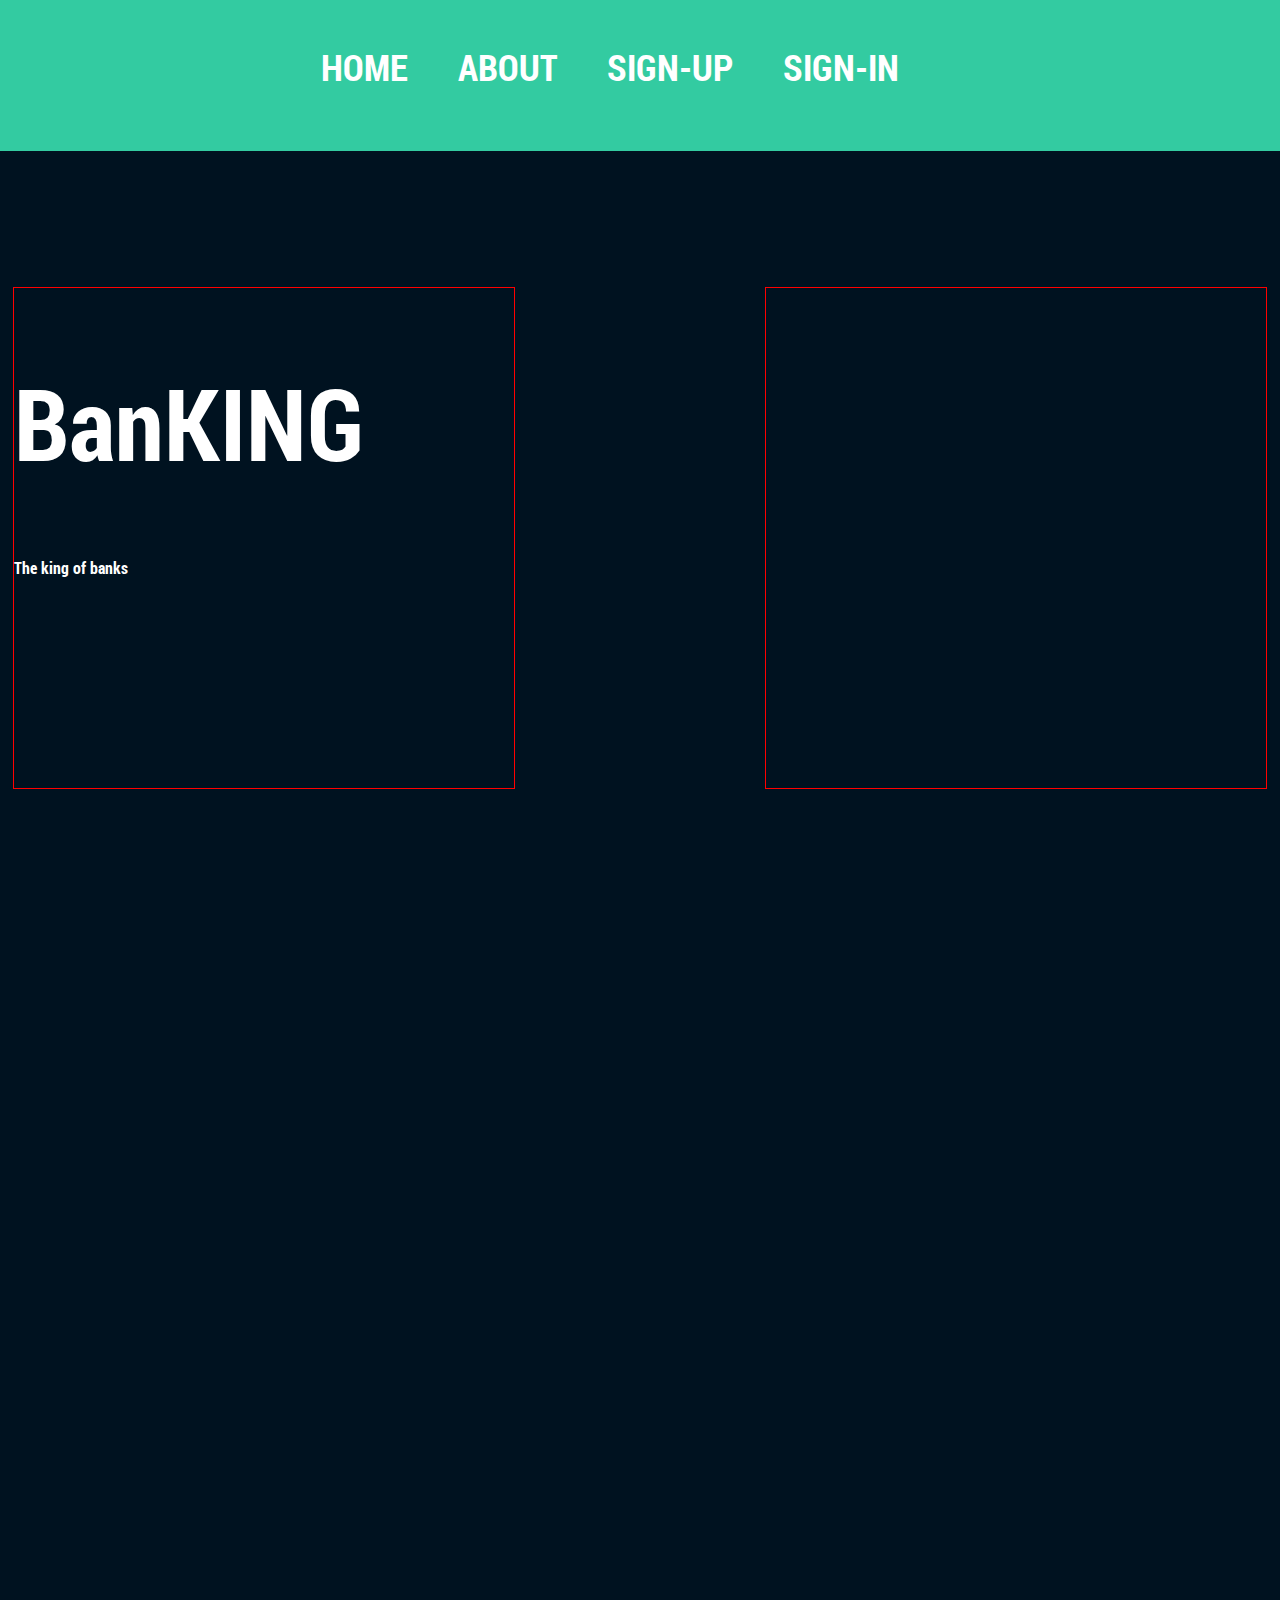
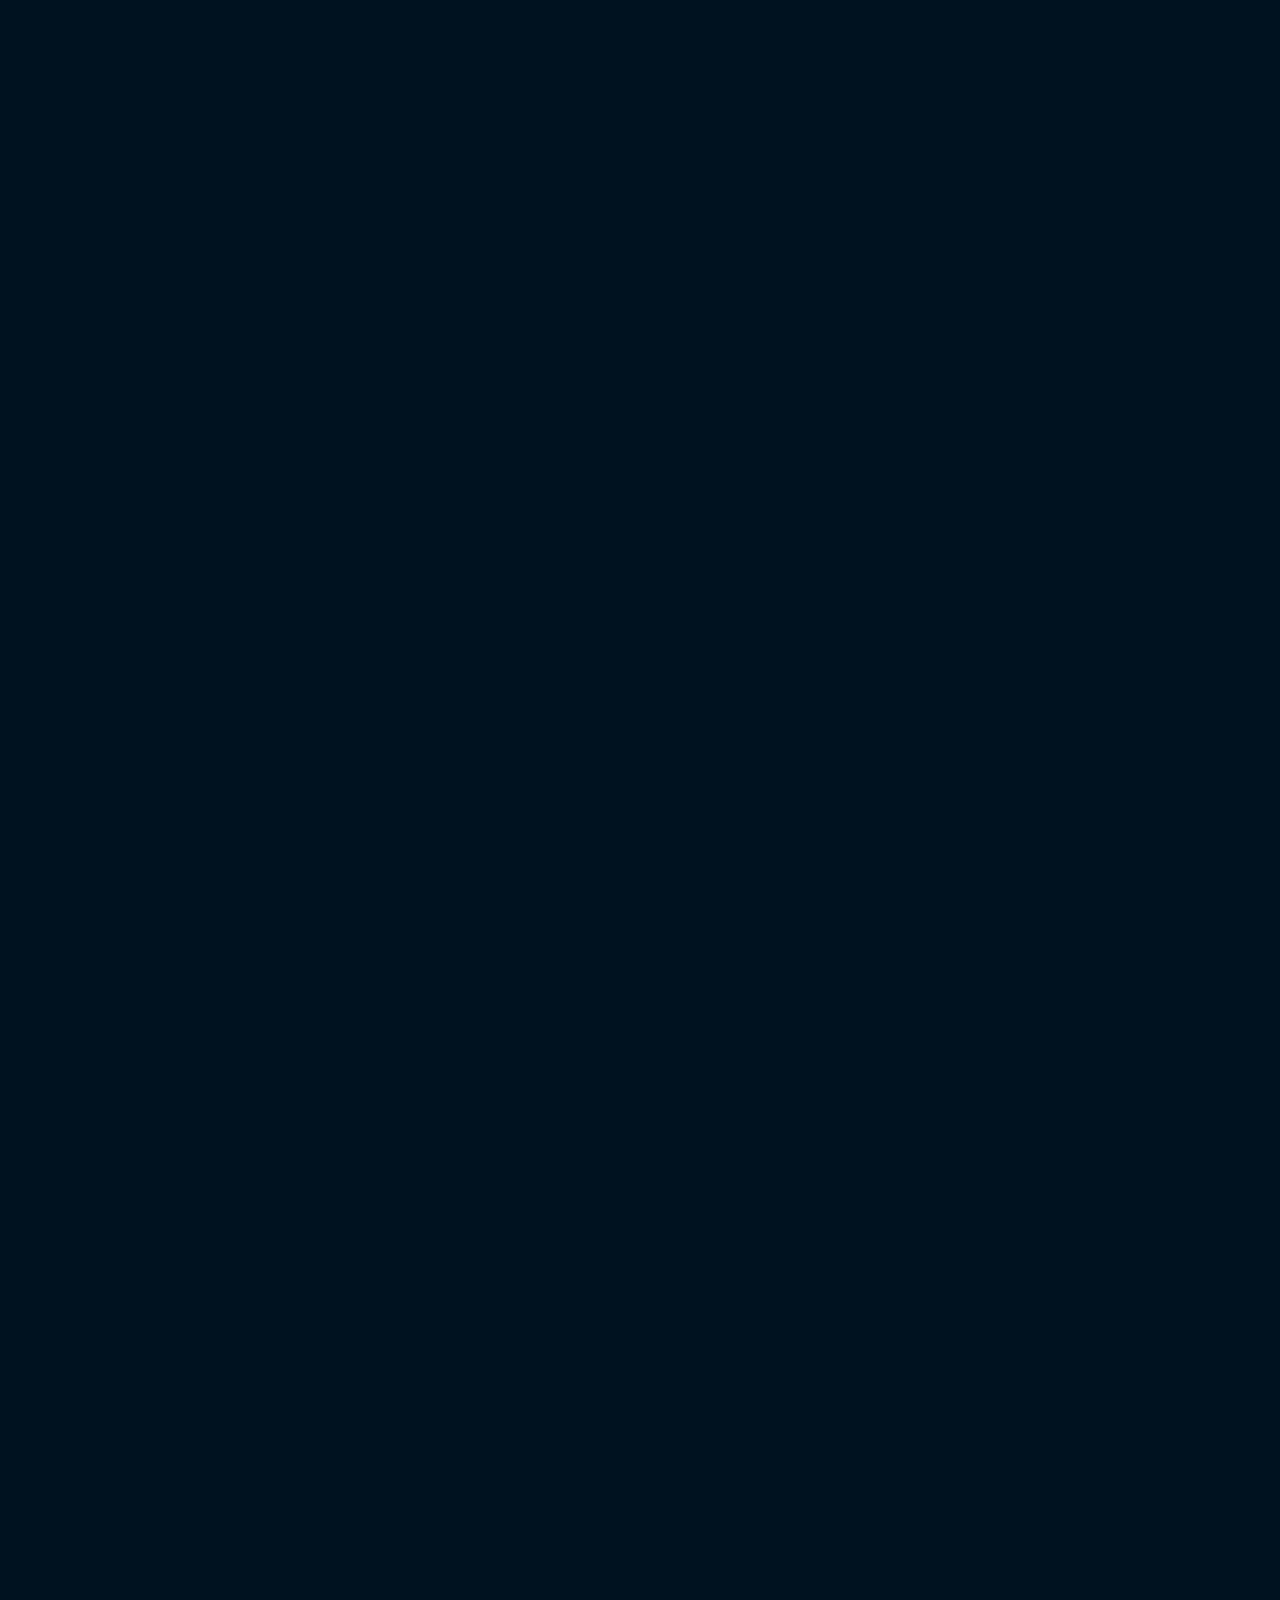
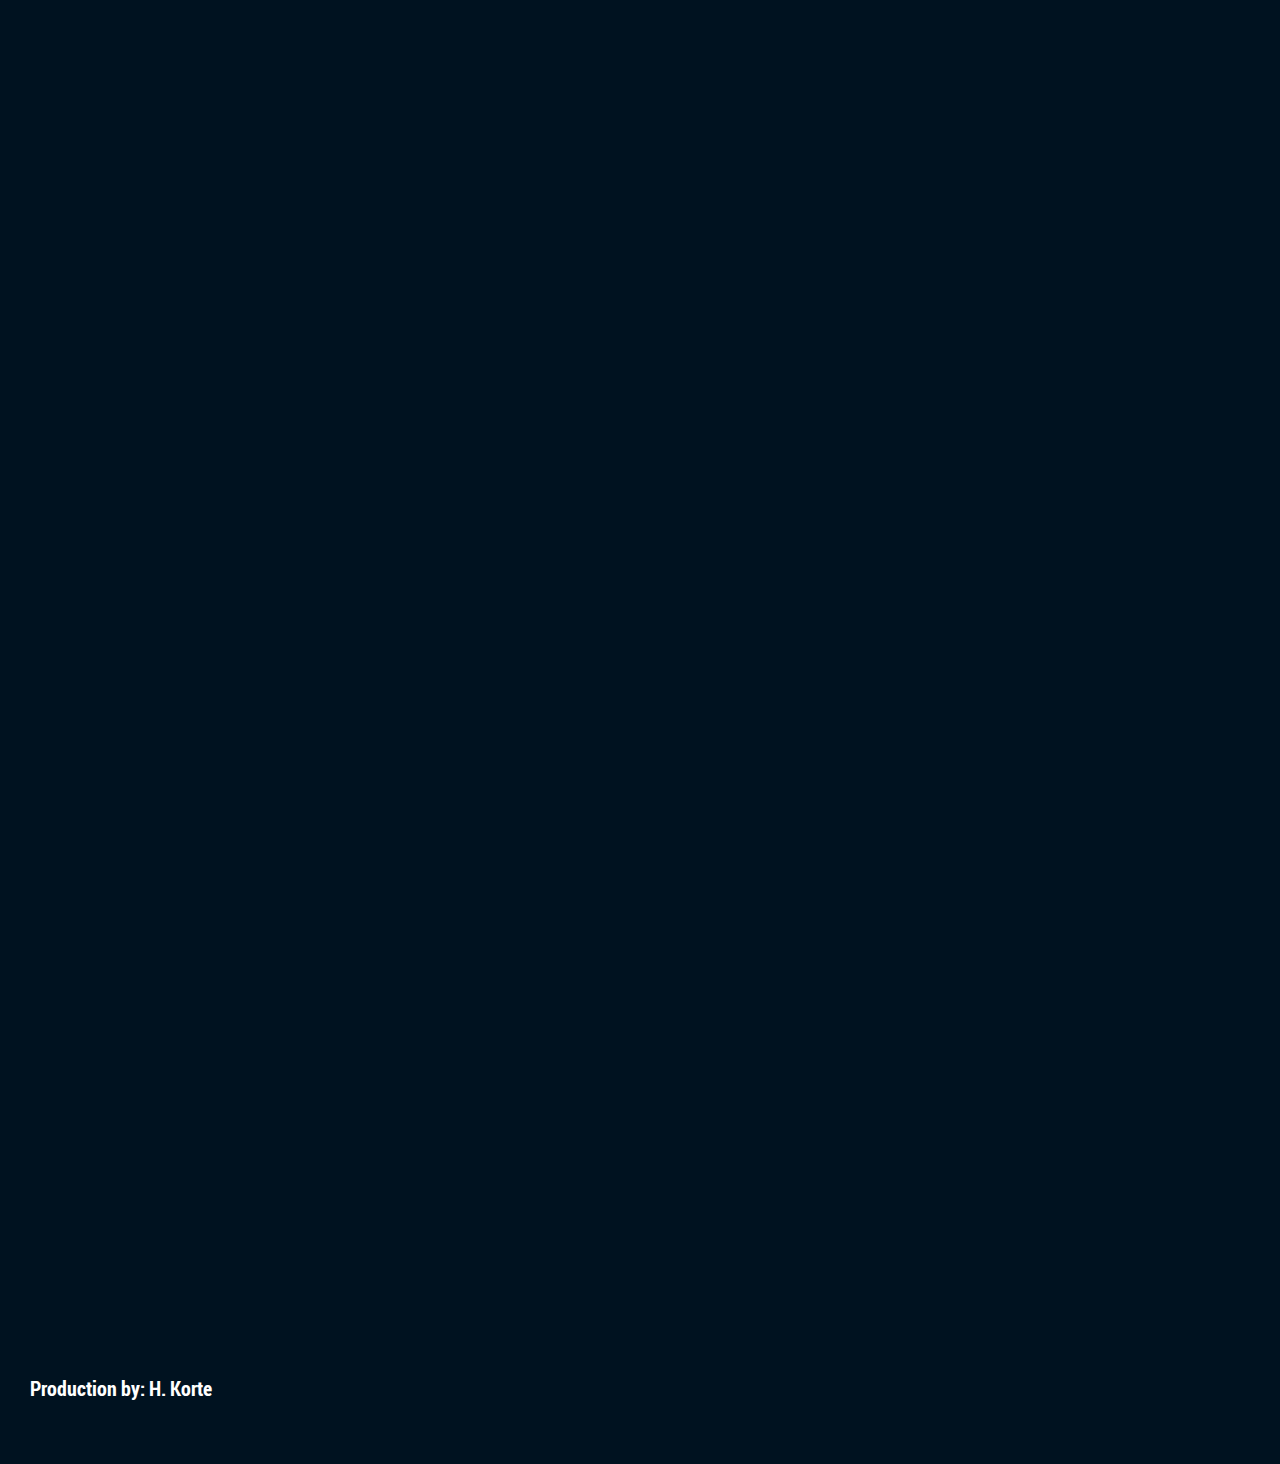
==== src/web/html/index.html @ 16cfe1dd "borders" ====
<!DOCTYPE html>
<html lang="en" xmlns="http://www.w3.org/1999/html">
<head>
    <meta charset="UTF-8">
    <title>BanKING</title>
    <link rel="stylesheet" href="../css/main.css">
    <script defer src="../js/main.js"></script>
</head>
    <body onload="location.href='#home'">
        <div class="page-wrapper">
            <header class="header header-pop-out">
                <nav>
                    <ul class="nav">
                        <li class="nav-item" onclick="document.getElementById('home').scrollIntoView({behavior: 'smooth'})">Home</li>
                        <li class="nav-item" onclick="document.getElementById('about').scrollIntoView({behavior: 'smooth'})">About</li>
                        <li class="nav-item" onclick="document.getElementById('sign-up').scrollIntoView({behavior: 'smooth'})">Sign-up</li>
                        <li class="nav-item" onclick="document.getElementById('sign-in').scrollIntoView({behavior: 'smooth'})">Sign-in</li>
                    </ul>
                </nav>

            </header>
            <section class="home" id="home">
                <div class="arrive-message">
                    <h1>BanKING</h1>
                    <p>The king of banks</p>
                </div>
                <div class="arrive-img">
                    <im src=""></im>
                </div>
            </section>
            <section class="about" id="about">

            </section>
            <section class="sign-up" id="sign-up" >

            </section>
            <section class="sign-in" id="sign-in">

            </section>
            <footer class="footer">
                Production by: H. Korte
            </footer>
        </div>
    </body>
</html>
---- src/web/css/main.css ----
@font-face {
    font-family: 'roboto_condensedbold';
    src: url('../resources/RobotoCondensed-Bold-webfont.woff') format('woff');
    font-weight: normal;
    font-style: normal;
}

@font-face {
    font-family: 'robotoregular';
    src: url('../resources/Roboto-Regular-webfont.woff') format('woff');
    font-weight: normal;
    font-style: normal;
}

body {
    background-color: #001220;
    margin: 0;
    overflow-x: hidden;
    scroll-behavior: smooth;
    animation: scroll-up 2s alternate;
    color: white;
    font-family: roboto_condensedbold, serif;
}

.page-wrapper {
    margin-top: -50px;
    height: 4664px;
    background-image:url("../resources/background.png");
}

.header {
    margin-top: -150px;
    display: flex;
    justify-content: center;
    align-items: end;
    background-color: #33cba1;
    position: fixed;
    width: 100vw;
    height: 260px;
    transition: transform 0.25s ease-in-out;
}

.header:hover {
    transform: translateY(35%);
}

.header-pop-out {
    transform: translateY(35%);
}

.nav {
    margin-bottom: 60px;
    margin-right: 100px;
    cursor: none;
    list-style-type: none;
    display: flex;
    font-size: 36px;
}

.nav-item {
    text-transform: uppercase;
    cursor: pointer;
    padding-inline: 25px;
}

.nav-item:hover {
    color: lightgrey;
}


.home {
    width: 100vw;
    height: 1175px;
    display: flex;
    flex-direction: row;
    justify-content: center;
    align-items: center;
    gap: 250px;
}

.arrive-message {
    width: 500px;
    height: 500px;
    border: solid red 1px;
}

.arrive-img {
    width: 500px;
    height: 500px;
    border: solid red 1px;
}

h1 {
    font-size: 100px;
}

.about {
    width: 100vw;
    height: 1175px;
}


.sign-up {
    width: 100vw;
    height: 1175px;
}


.sign-in {
    width: 100vw;
    height: 1100px;
}

.footer {
    font-size: 20px;
    padding-left: 30px;
}

@keyframes scroll-up {
    from {
        transform: translateY(-75%);
        overflow: hidden;
    }

    to {
        transform: translateY(0%);
        overflow: hidden;
    }
}
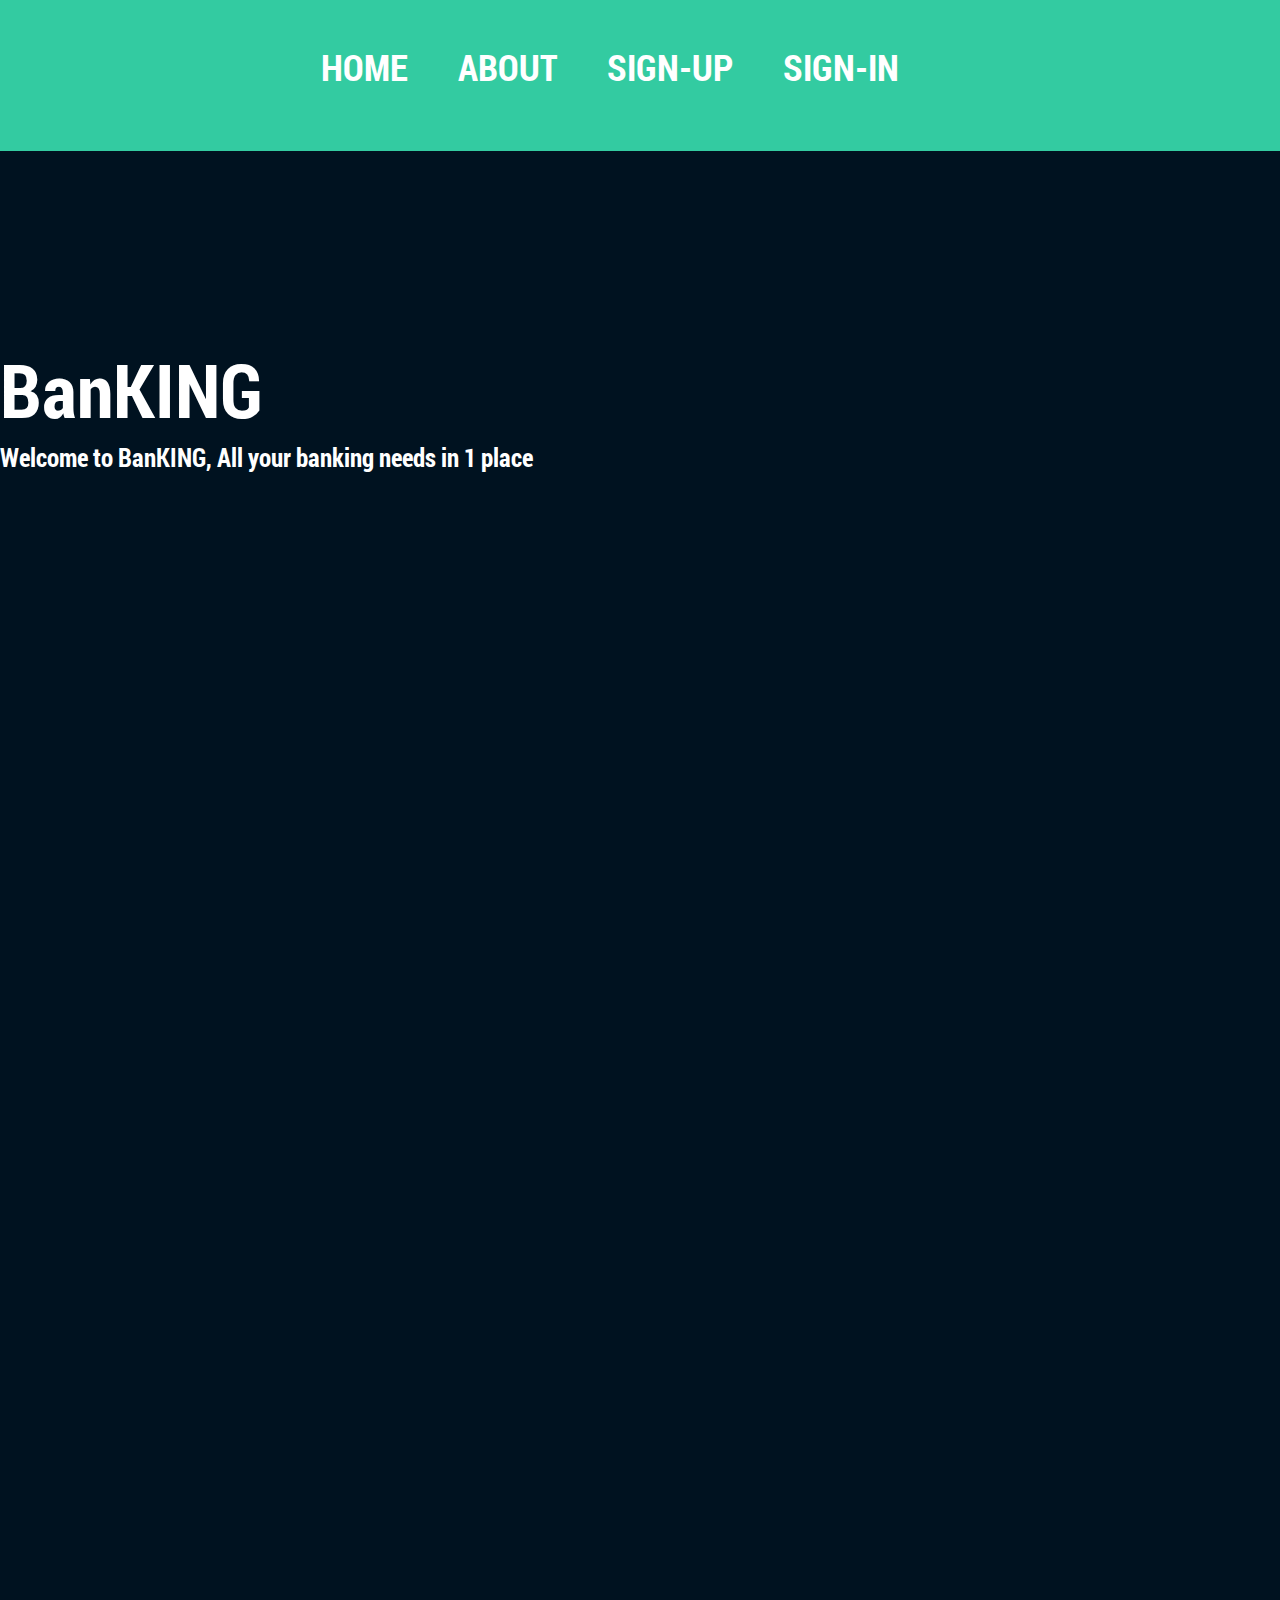
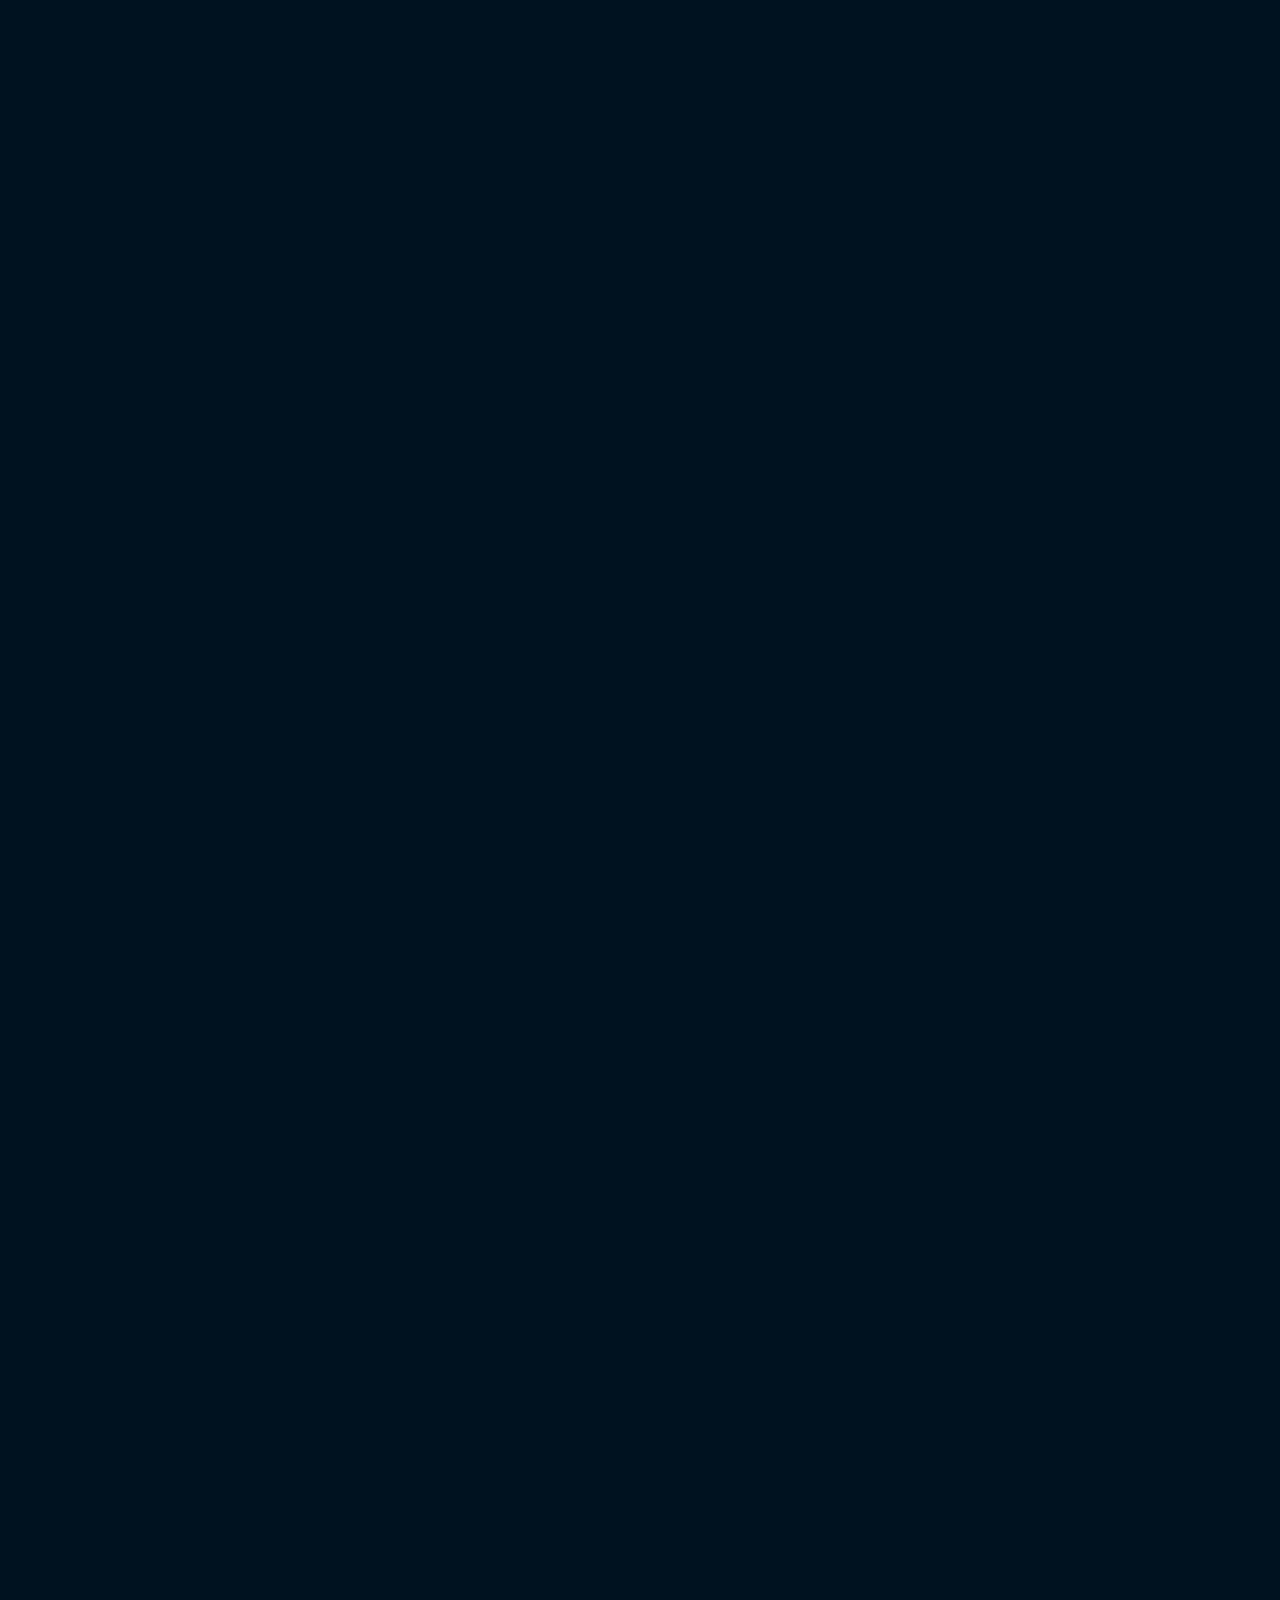
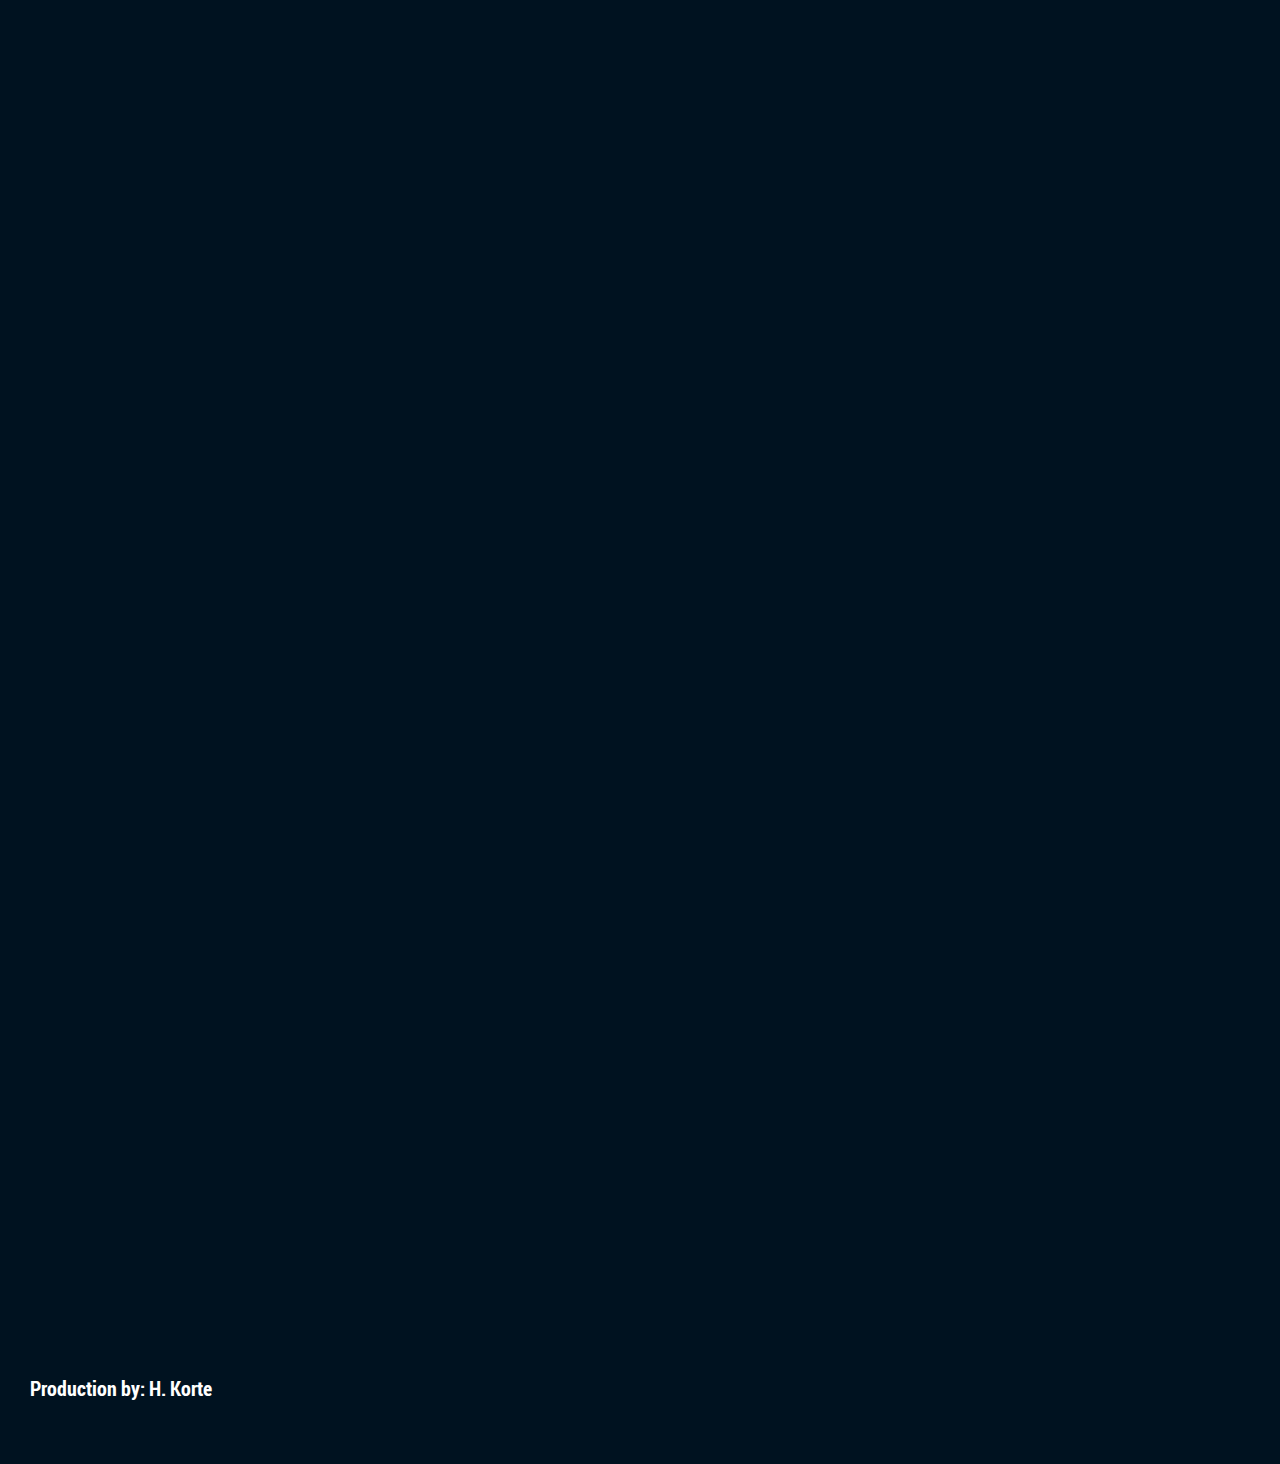
==== commit a80eab3f: "clean home page" ====
--- a/src/web/html/index.html
+++ b/src/web/html/index.html
@@ -22,7 +22,7 @@
             <section class="home" id="home">
                 <div class="arrive-message">
                     <h1>BanKING</h1>
-                    <p>The king of banks</p>
+                    <p class="home-paragraph">Welcome to BanKING, All your banking needs in 1 place</p>
                 </div>
                 <div class="arrive-img">
                     <im src=""></im>
--- a/src/web/css/main.css
+++ b/src/web/css/main.css
@@ -67,7 +67,6 @@
     color: lightgrey;
 }
 
-
 .home {
     width: 100vw;
     height: 1175px;
@@ -79,20 +78,24 @@
 }
 
 .arrive-message {
-    width: 500px;
+    width: 600px;
     height: 500px;
-    border: solid red 1px;
+}
+
+h1 {
+    font-size: 75px;
+}
+
+.home-paragraph {
+    margin-top: -50px;
+    font-size: 25px;
 }
 
 .arrive-img {
     width: 500px;
     height: 500px;
-    border: solid red 1px;
 }
 
-h1 {
-    font-size: 100px;
-}
 
 .about {
     width: 100vw;
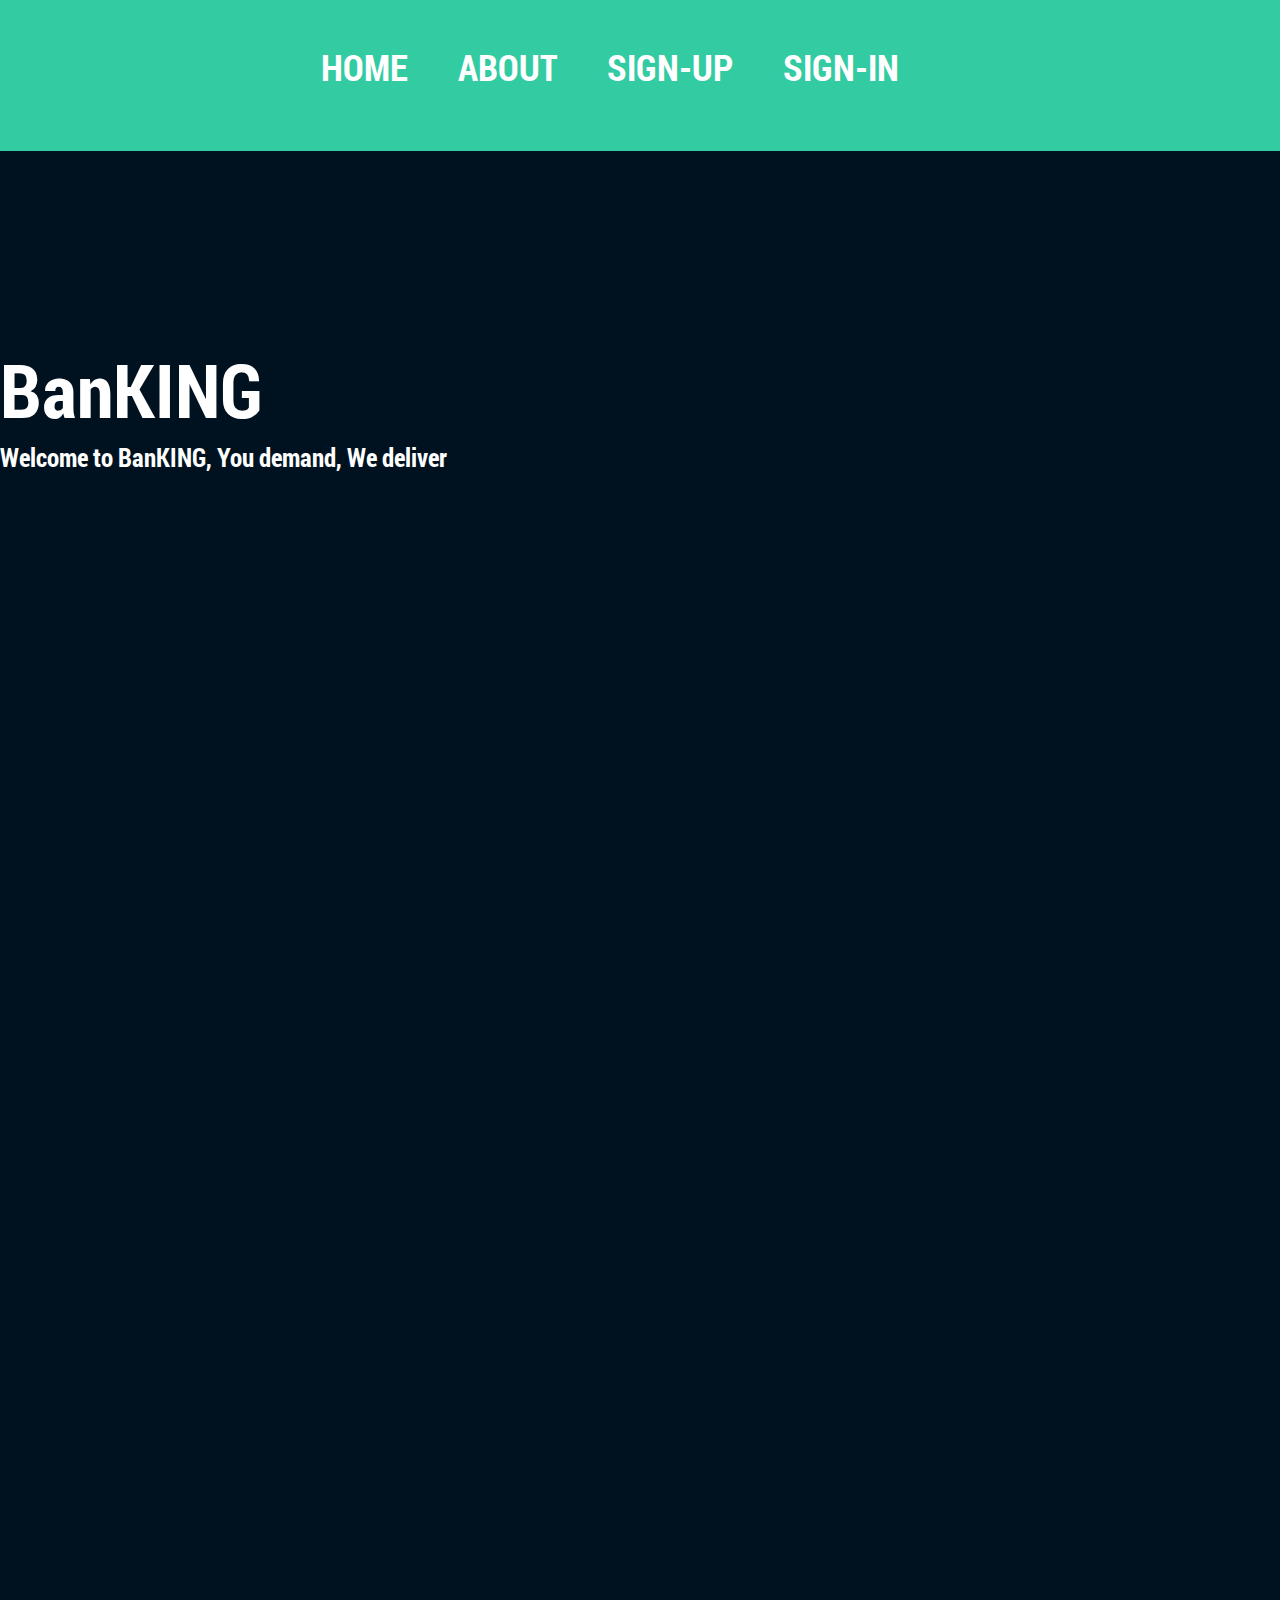
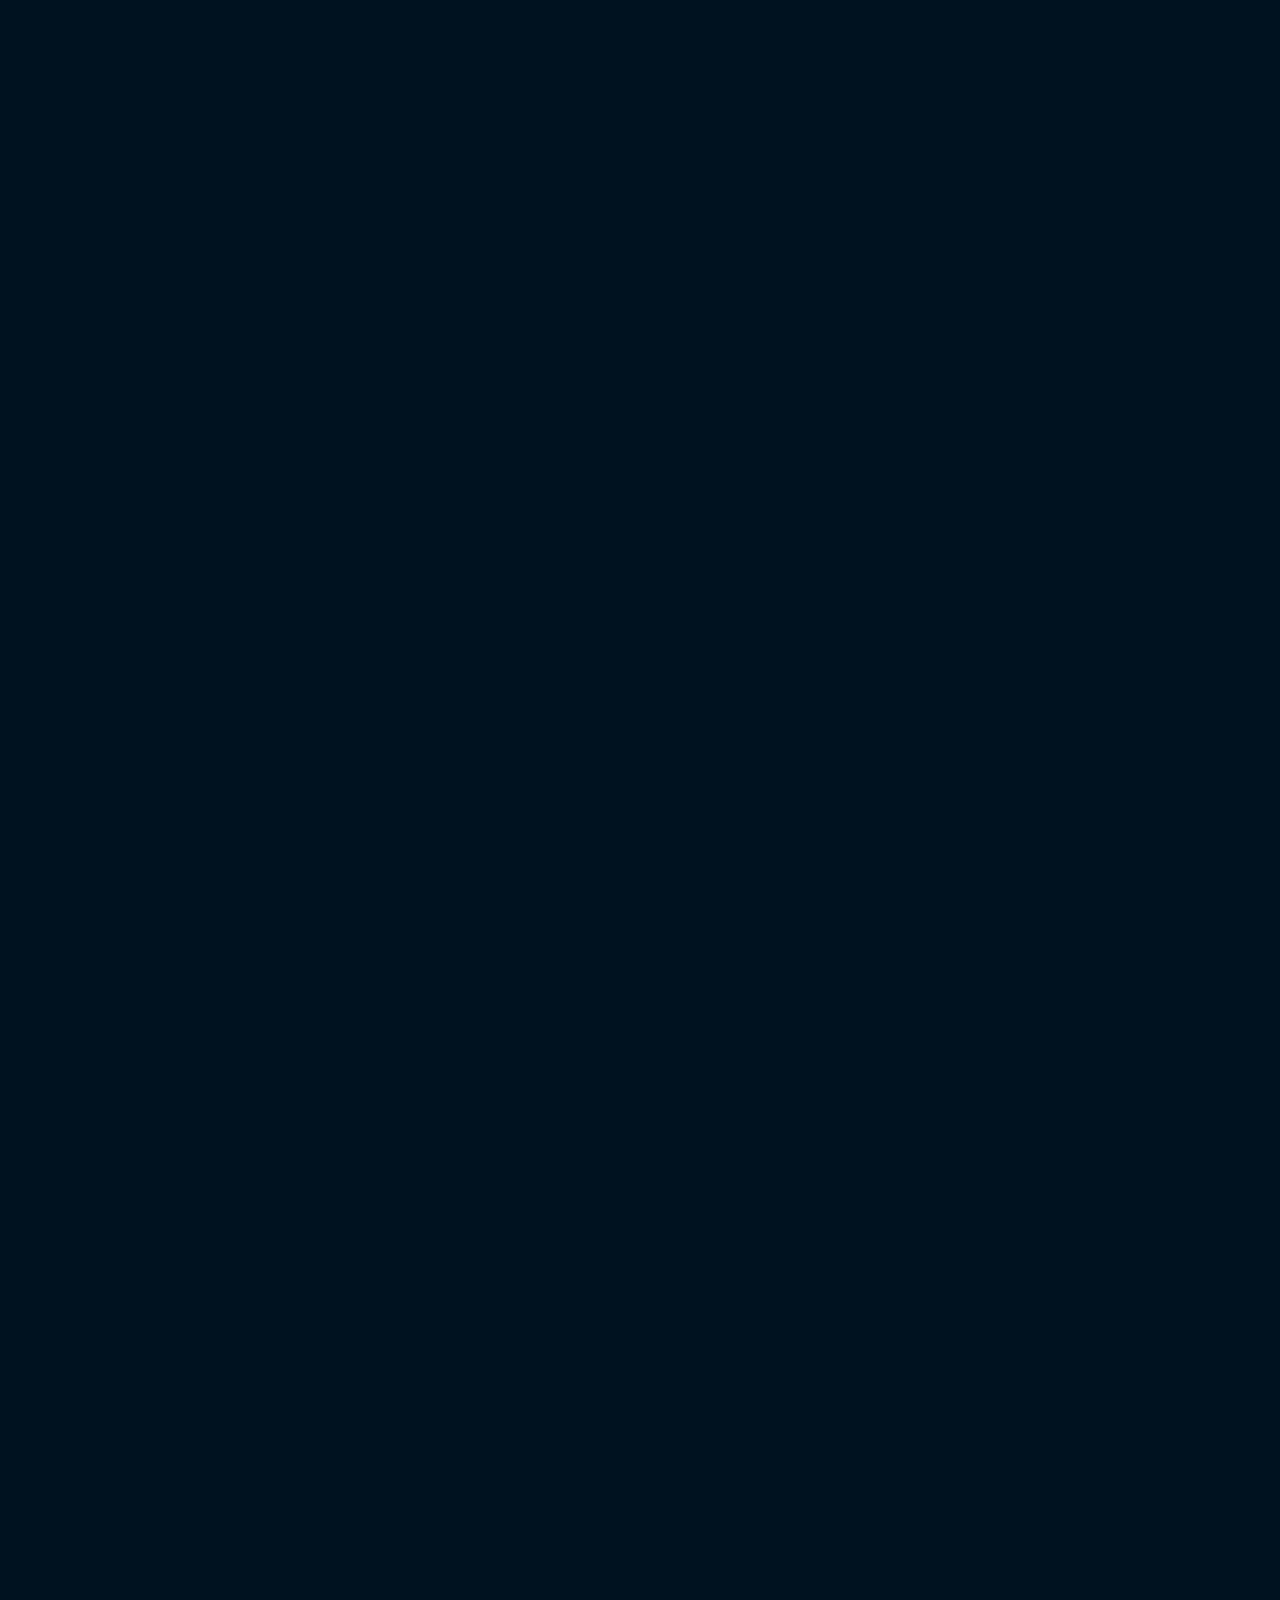
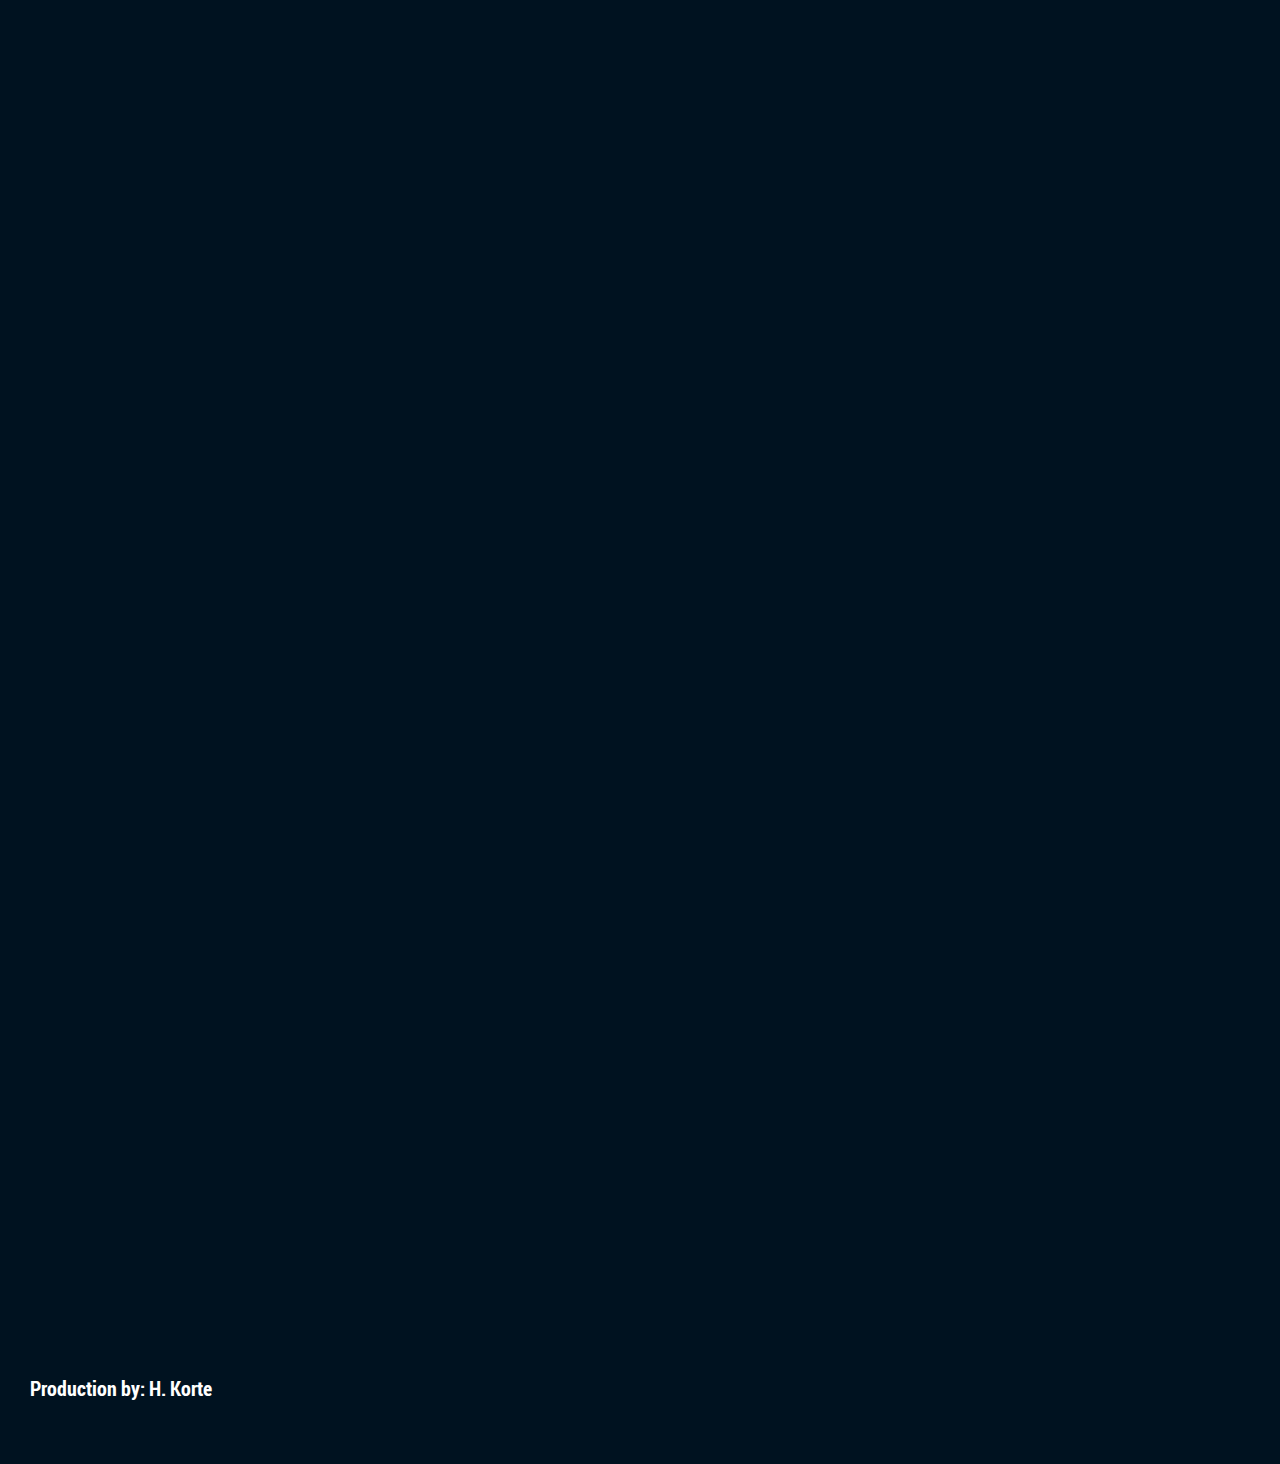
==== commit 659b4724: "Changed slogan to: You demand, We deliver" ====
--- a/src/web/html/index.html
+++ b/src/web/html/index.html
@@ -3,8 +3,8 @@
 <head>
     <meta charset="UTF-8">
     <title>BanKING</title>
-    <link rel="stylesheet" href="../css/main.css">
-    <script defer src="../js/main.js"></script>
+    <link rel="stylesheet" href="../css/home.css">
+    <script defer src="../js/home.js"></script>
 </head>
     <body onload="location.href='#home'">
         <div class="page-wrapper">
@@ -22,7 +22,7 @@
             <section class="home" id="home">
                 <div class="arrive-message">
                     <h1>BanKING</h1>
-                    <p class="home-paragraph">Welcome to BanKING, All your banking needs in 1 place</p>
+                    <p class="home-paragraph">Welcome to BanKING, You demand, We deliver</p>
                 </div>
                 <div class="arrive-img">
                     <im src=""></im>
--- a/src/web/css/home.css
+++ b/src/web/css/home.css
@@ -0,0 +1,144 @@
+@font-face {
+    font-family: 'roboto_condensedbold';
+    src: url('../resources/RobotoCondensed-Bold-webfont.woff') format('woff');
+    font-weight: normal;
+    font-style: normal;
+}
+
+@font-face {
+    font-family: 'robotoregular';
+    src: url('../resources/Roboto-Regular-webfont.woff') format('woff');
+    font-weight: normal;
+    font-style: normal;
+}
+
+body {
+    background-color: #001220;
+    margin: 0;
+    overflow-x: hidden;
+    scroll-behavior: smooth;
+    animation: scroll-up 2s alternate;
+    color: white;
+    font-family: roboto_condensedbold, serif;
+}
+
+.page-wrapper {
+    margin-top: -50px;
+    height: 4664px;
+    background-image:url("../resources/background.png");
+}
+
+.header {
+    margin-top: -150px;
+    display: flex;
+    justify-content: center;
+    align-items: end;
+    background-color: #33cba1;
+    position: fixed;
+    width: 100vw;
+    height: 260px;
+    transition: transform 0.25s ease-in-out;
+}
+
+.header:hover {
+    transform: translateY(35%);
+}
+
+.header-pop-out {
+    transform: translateY(35%);
+}
+
+.nav {
+    margin-bottom: 60px;
+    margin-right: 100px;
+    cursor: none;
+    list-style-type: none;
+    display: flex;
+    font-size: 36px;
+}
+
+.nav-item {
+    text-transform: uppercase;
+    cursor: pointer;
+    padding-inline: 25px;
+}
+
+.nav-item:hover {
+    color: lightgrey;
+}
+
+.home {
+    width: 100vw;
+    height: 1175px;
+    display: flex;
+    flex-direction: row;
+    justify-content: center;
+    align-items: center;
+    gap: 250px;
+}
+
+.arrive-message {
+    width: 600px;
+    height: 500px;
+    animation: slide-right 2.5s alternate;
+}
+
+h1 {
+    font-size: 75px;
+}
+
+.home-paragraph {
+    margin-top: -50px;
+    font-size: 25px;
+}
+
+.arrive-img {
+    width: 500px;
+    height: 500px;
+}
+
+
+.about {
+    width: 100vw;
+    height: 1175px;
+}
+
+
+.sign-up {
+    width: 100vw;
+    height: 1175px;
+}
+
+
+.sign-in {
+    width: 100vw;
+    height: 1100px;
+}
+
+.footer {
+    font-size: 20px;
+    padding-left: 30px;
+}
+
+@keyframes scroll-up {
+    from {
+        transform: translateY(-75%);
+        overflow: hidden;
+    }
+
+    to {
+        transform: translateY(0%);
+        overflow: hidden;
+    }
+}
+
+@keyframes slide-right {
+    from {
+        transform: translateX(-100%);
+    }
+    to {
+        transform: translateX(0);
+    }
+}
+
+
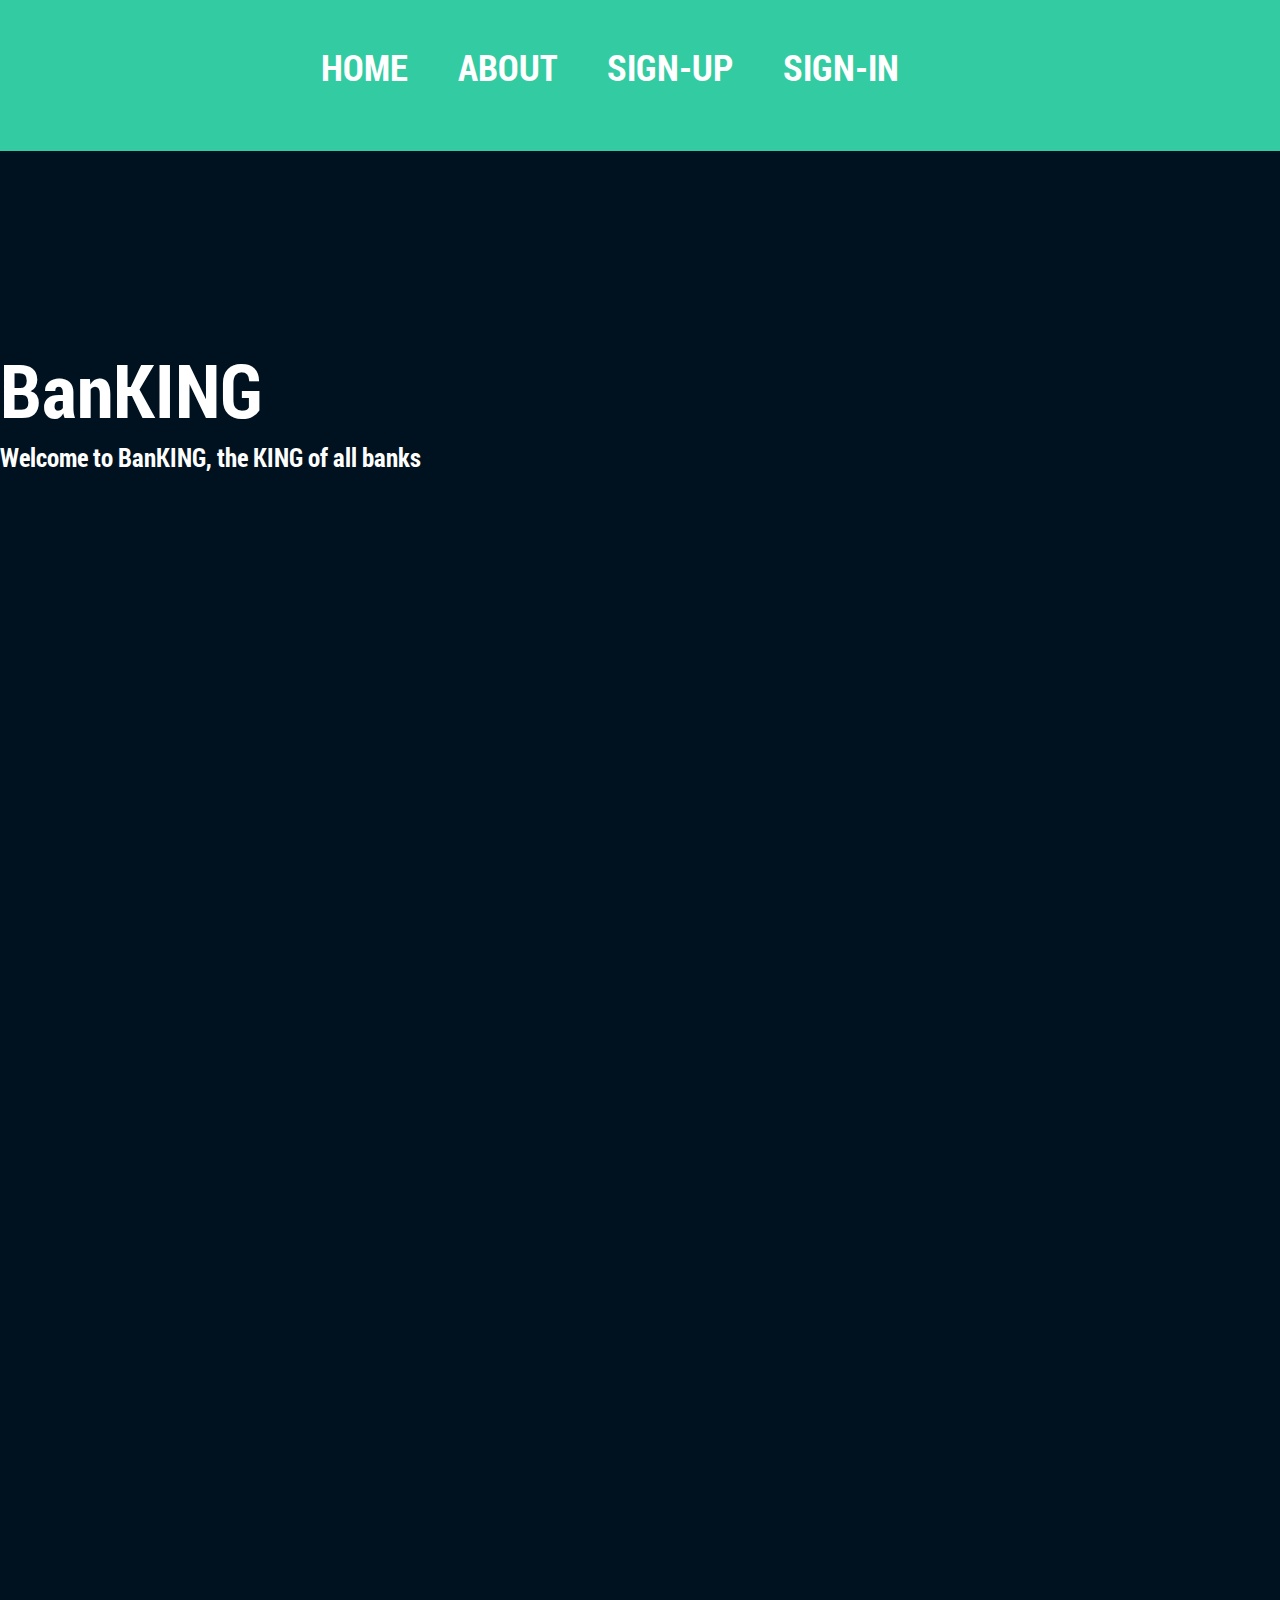
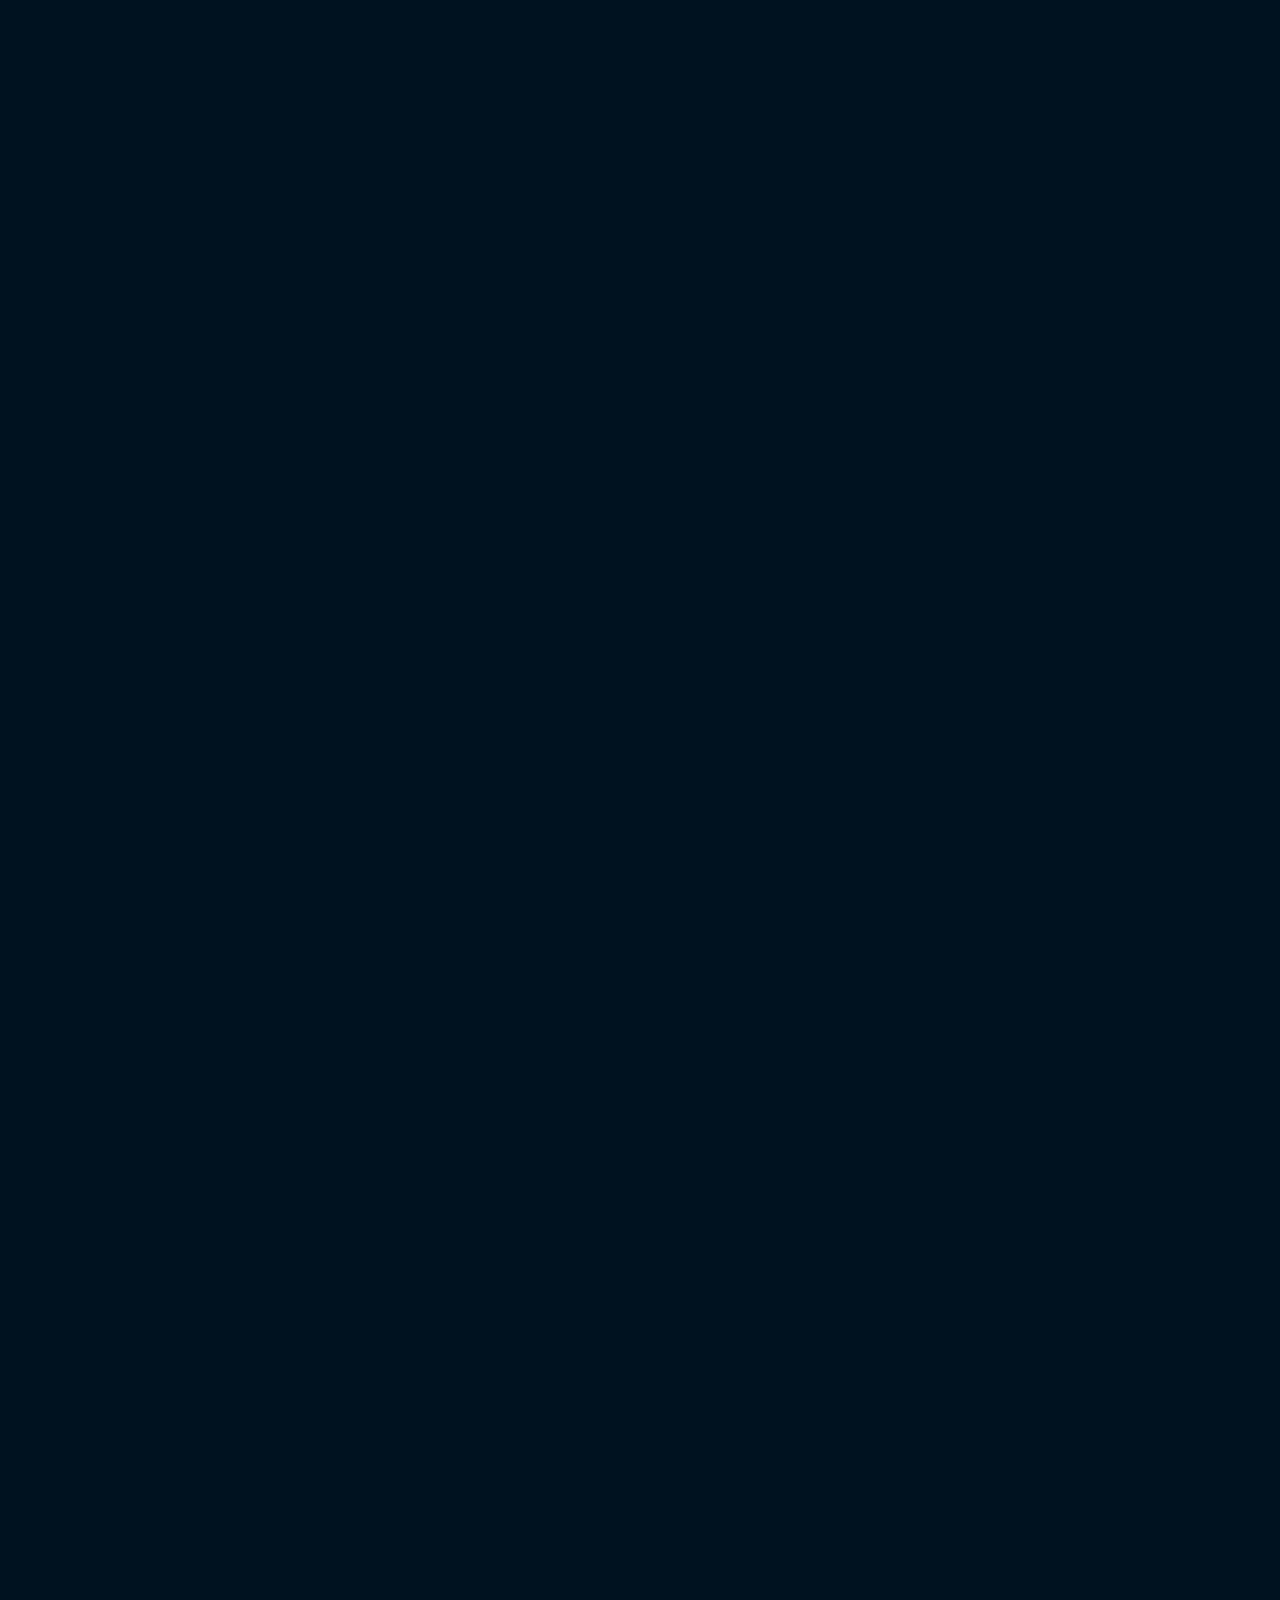
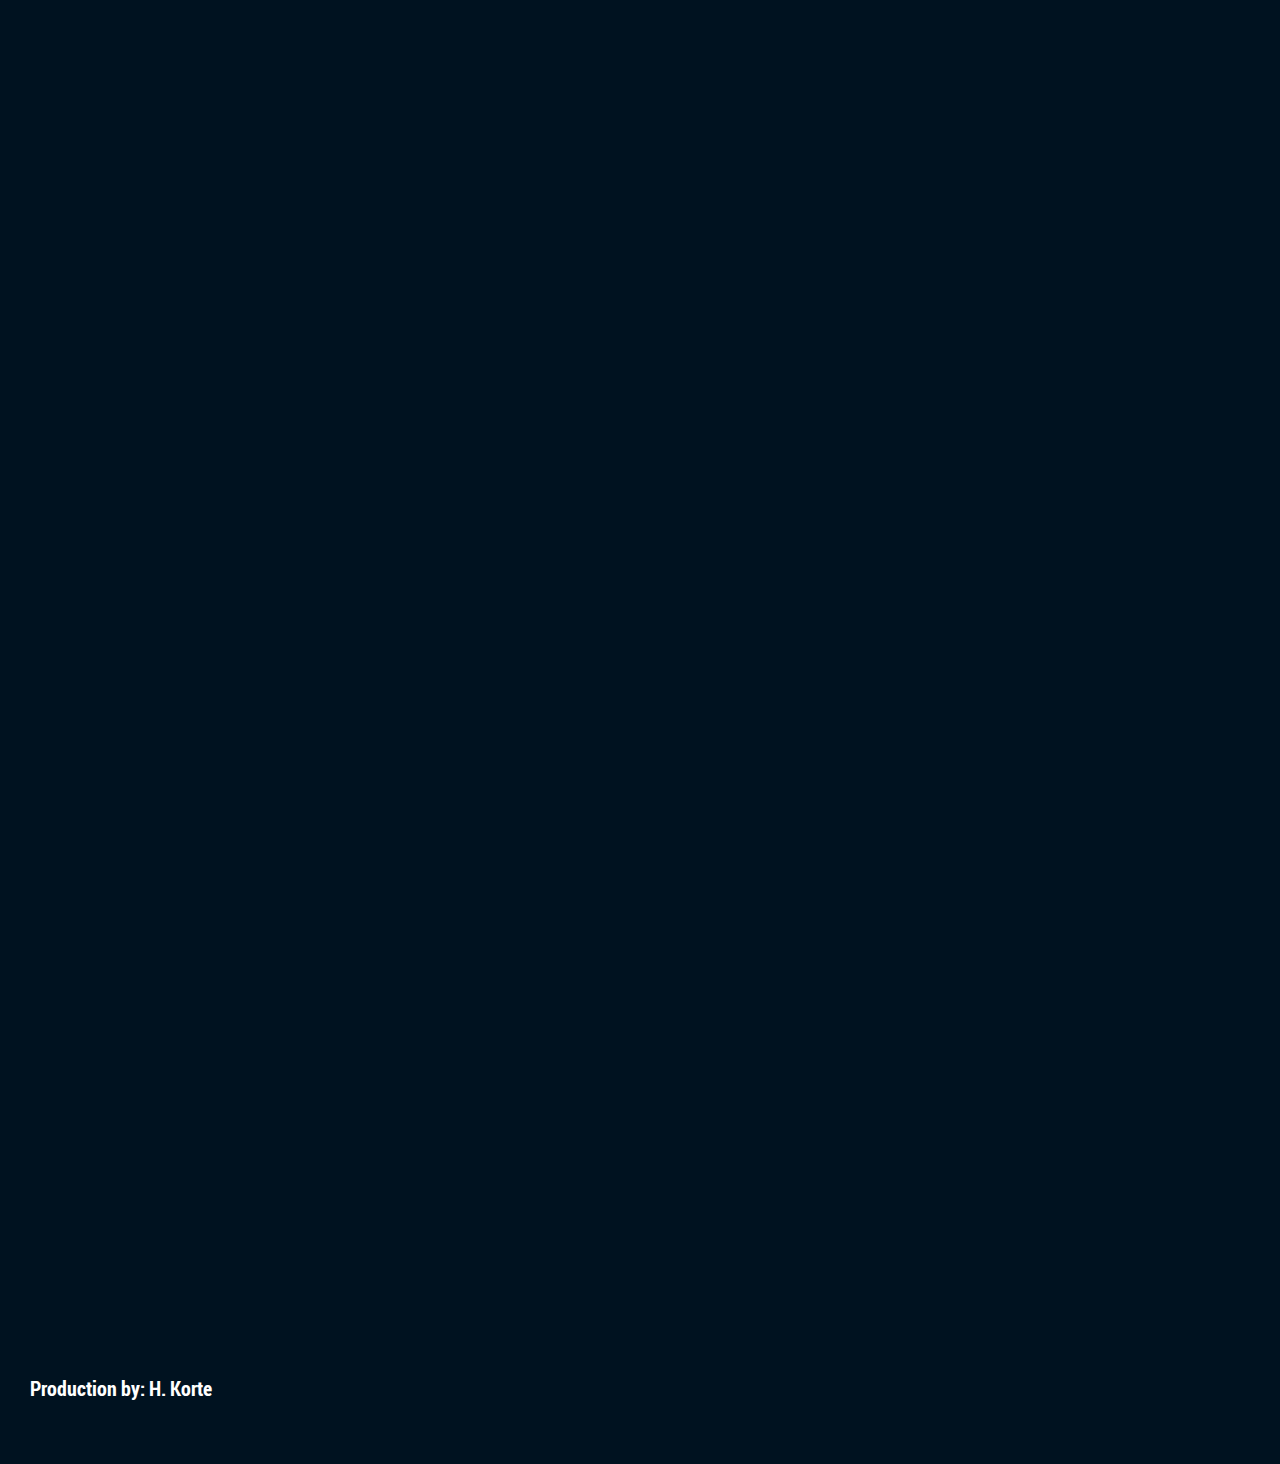
==== commit 3522514f: "Changed slogan to: the KING of all banks" ====
--- a/src/web/html/index.html
+++ b/src/web/html/index.html
@@ -22,7 +22,7 @@
             <section class="home" id="home">
                 <div class="arrive-message">
                     <h1>BanKING</h1>
-                    <p class="home-paragraph">Welcome to BanKING, You demand, We deliver</p>
+                    <p class="home-paragraph">Welcome to BanKING, the KING of all banks</p>
                 </div>
                 <div class="arrive-img">
                     <im src=""></im>
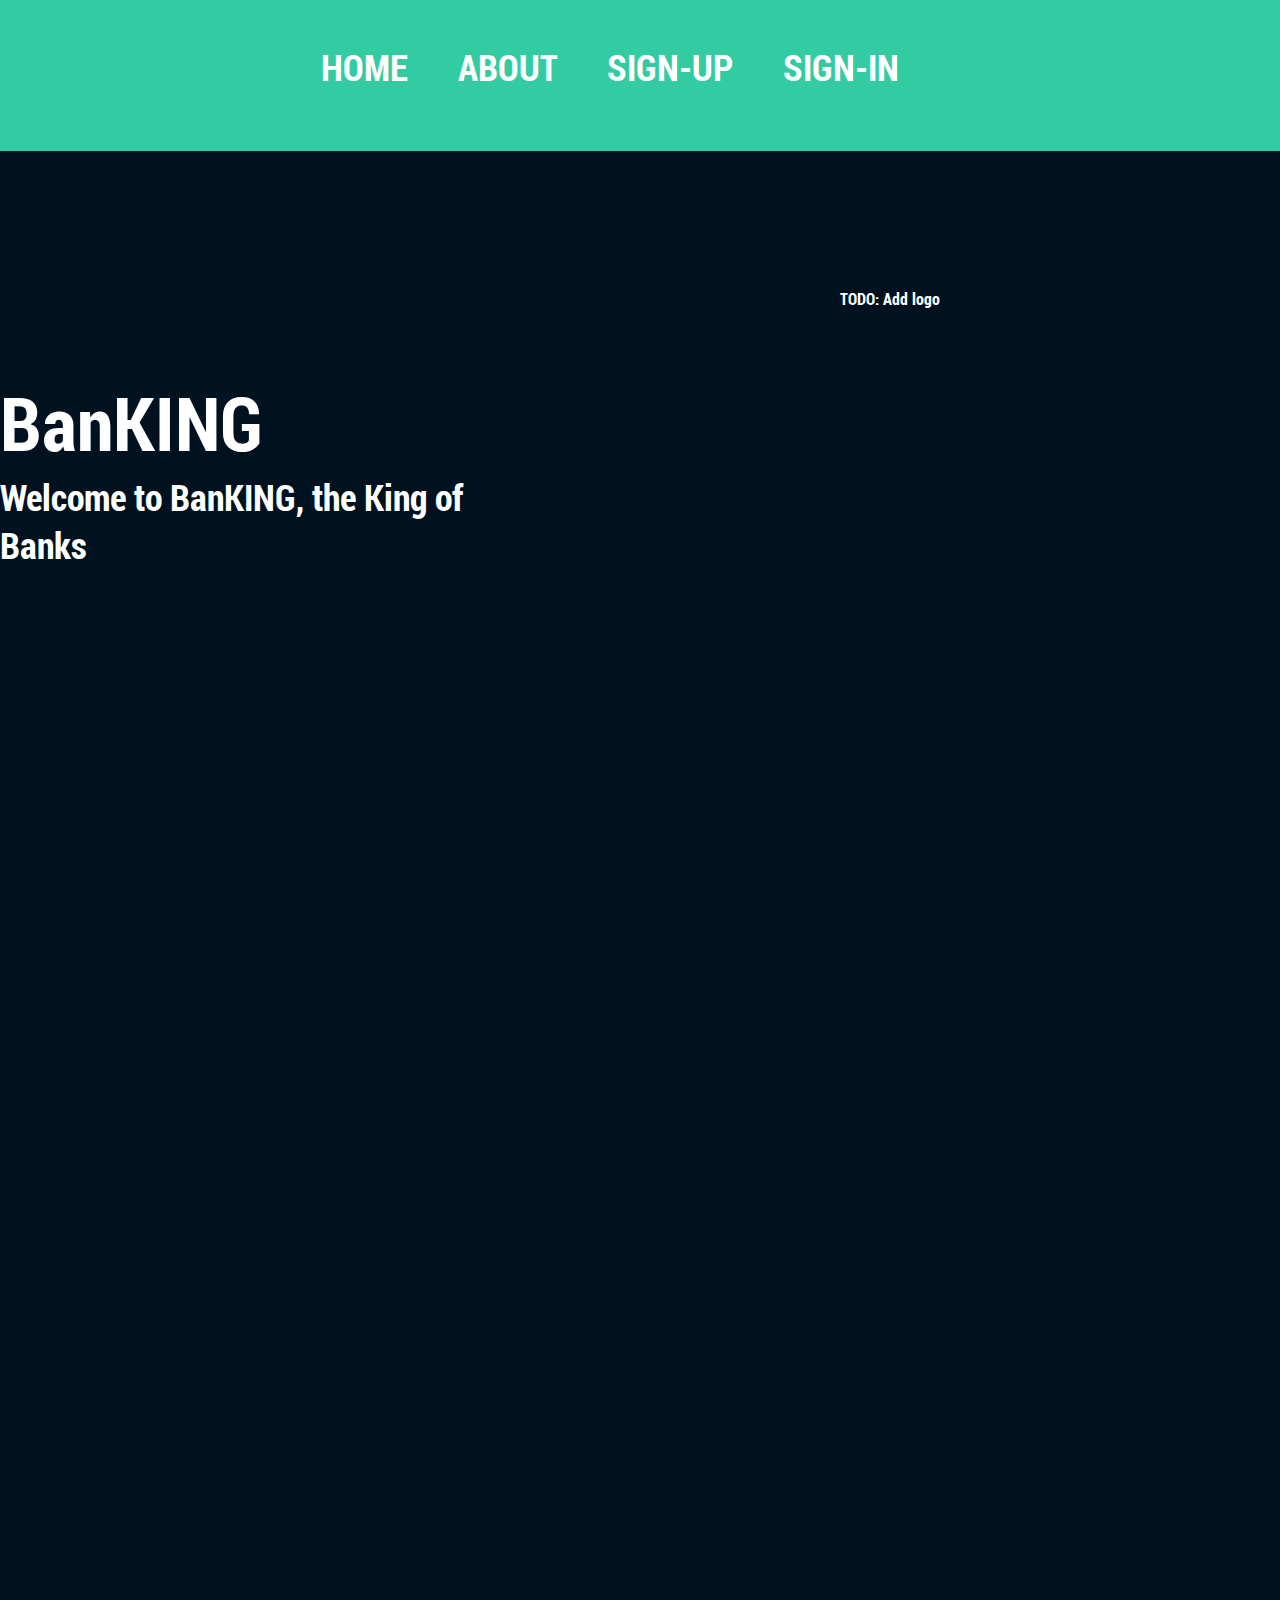
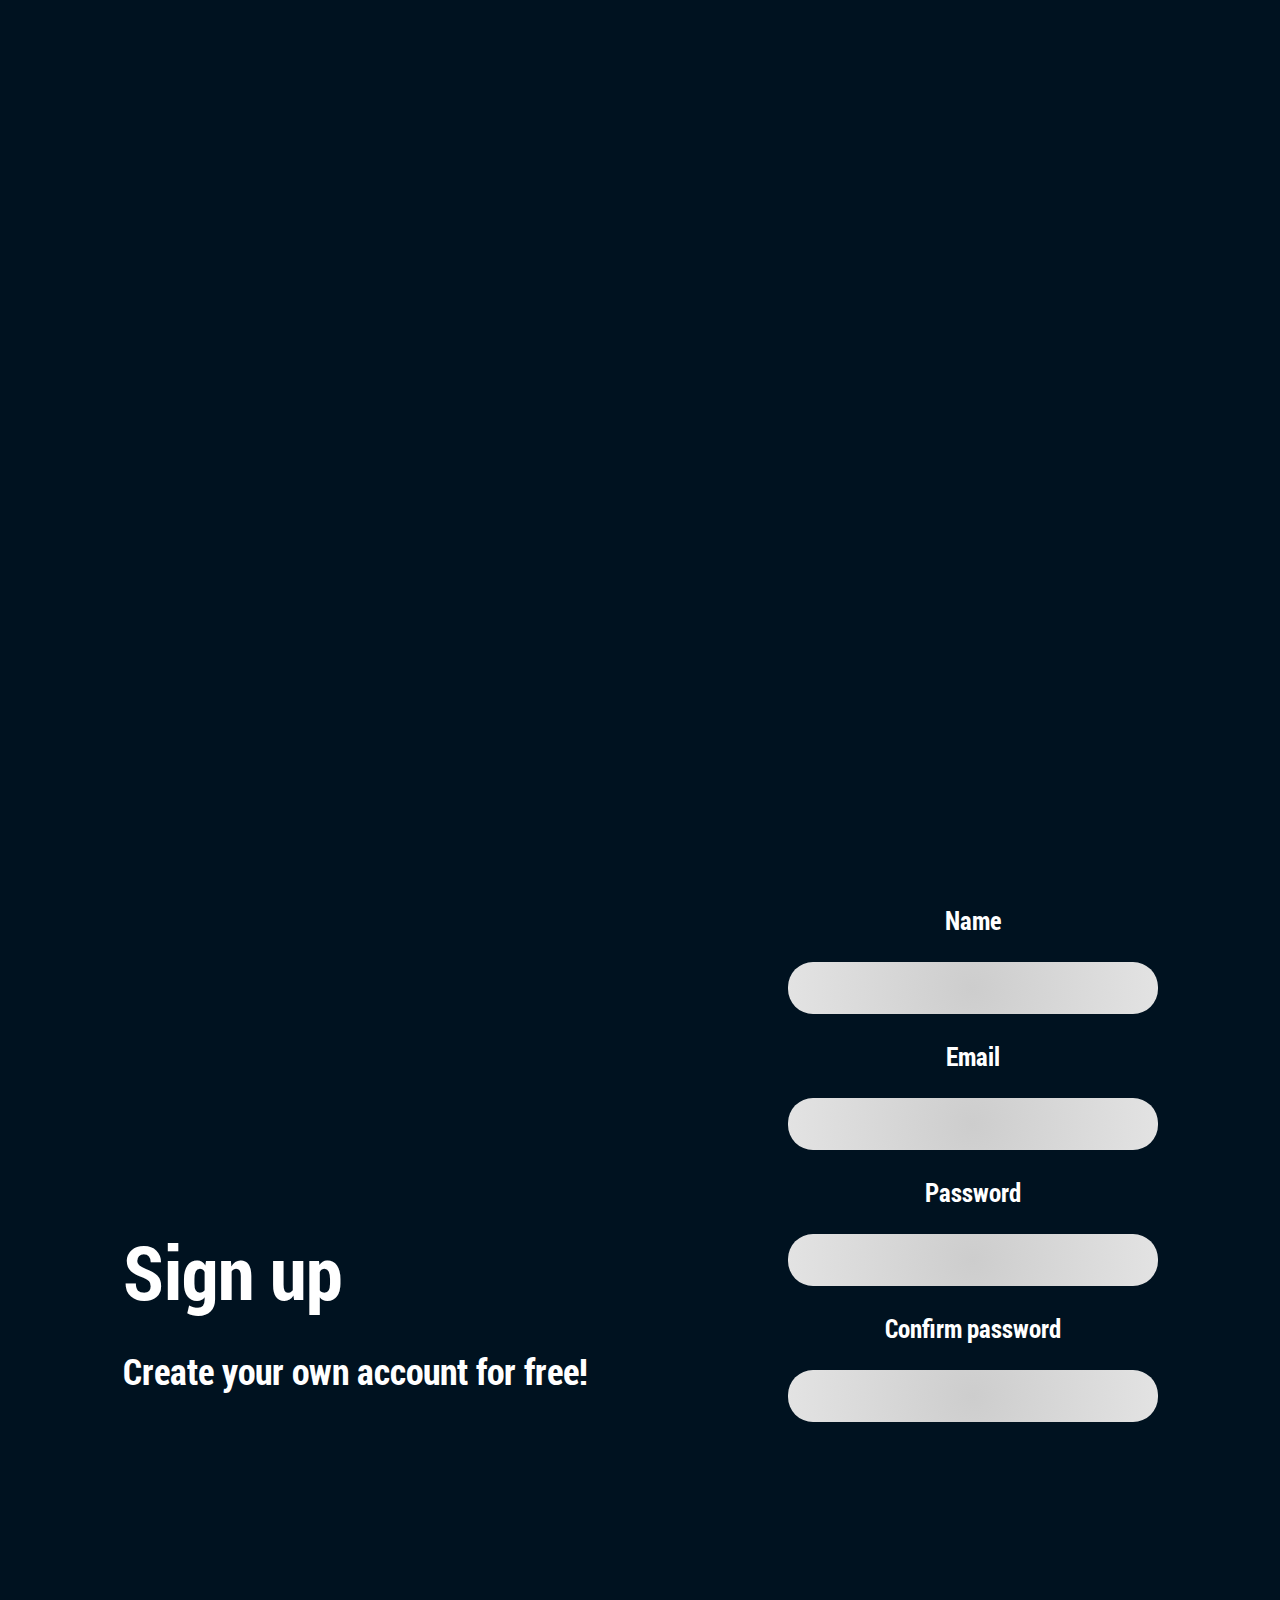
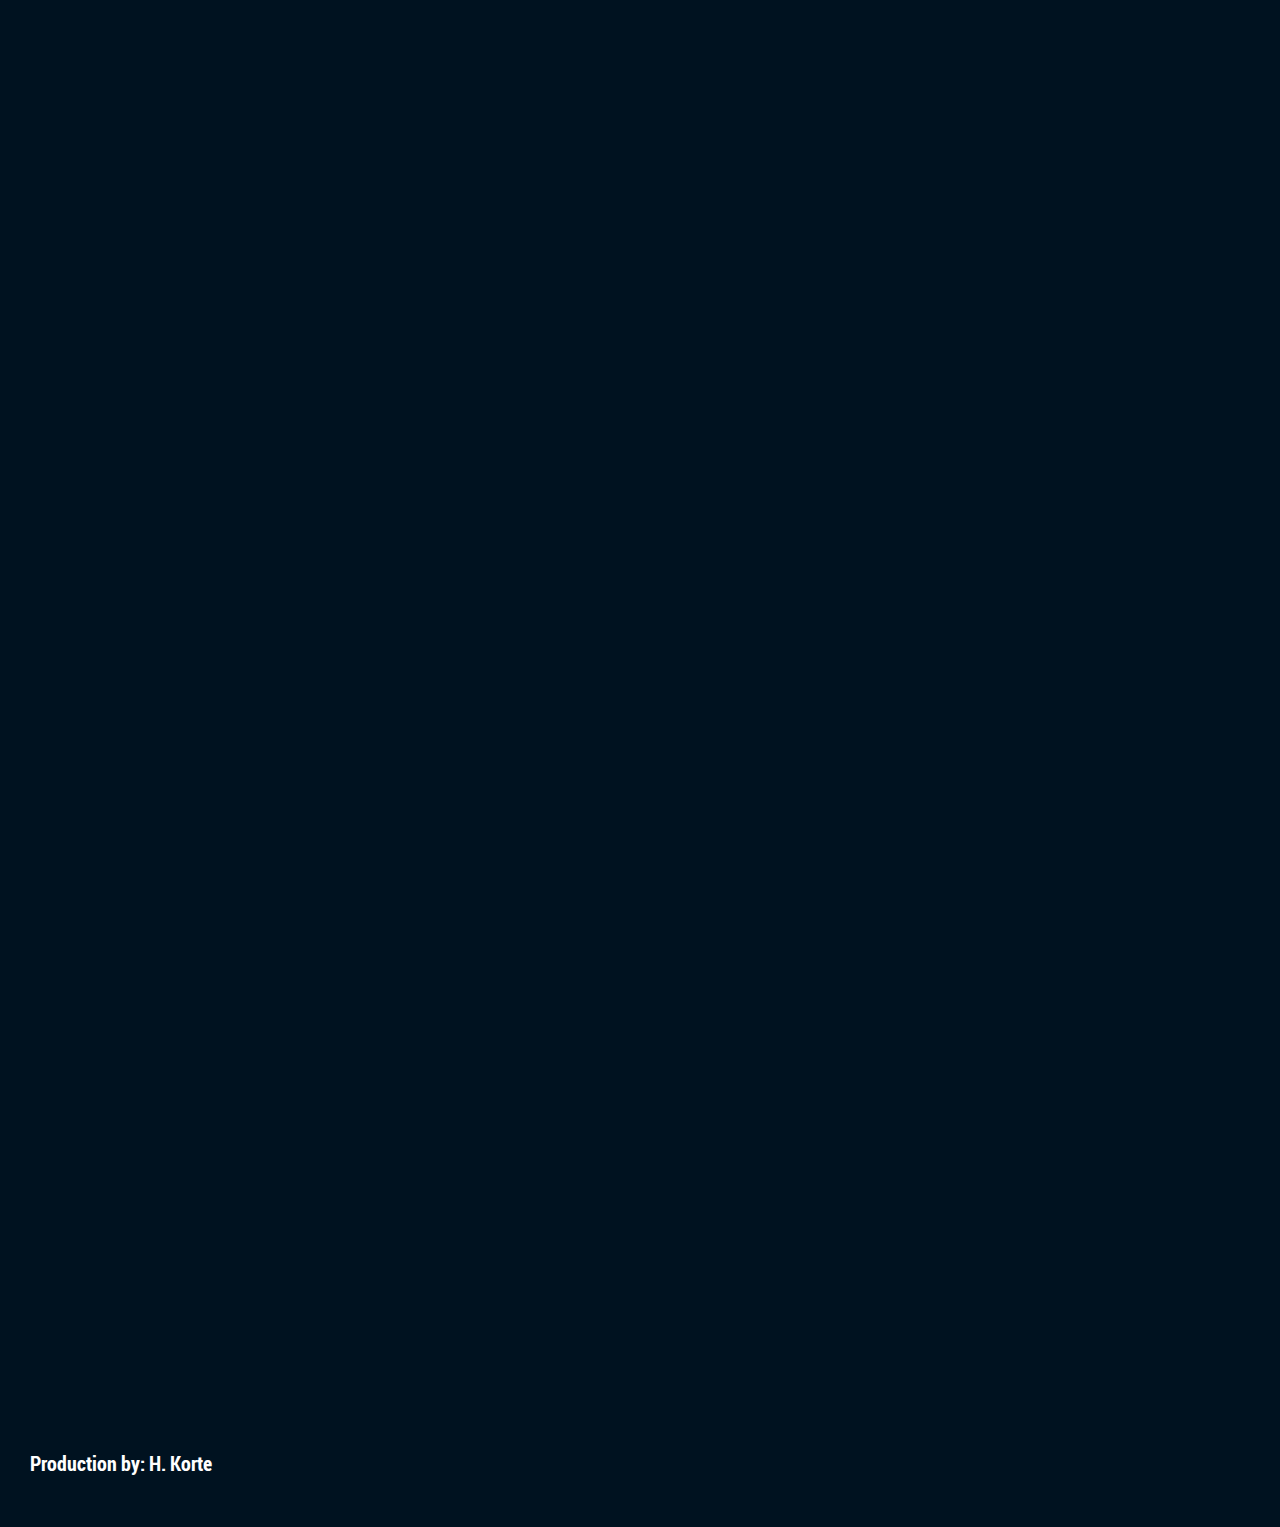
==== commit f7cb2cae: "Sign up mark up" ====
--- a/src/web/html/index.html
+++ b/src/web/html/index.html
@@ -8,6 +8,7 @@
 </head>
     <body onload="location.href='#home'">
         <div class="page-wrapper">
+
             <header class="header header-pop-out">
                 <nav>
                     <ul class="nav">
@@ -17,29 +18,49 @@
                         <li class="nav-item" onclick="document.getElementById('sign-in').scrollIntoView({behavior: 'smooth'})">Sign-in</li>
                     </ul>
                 </nav>
+            </header>
 
-            </header>
-            <section class="home" id="home">
-                <div class="arrive-message">
-                    <h1>BanKING</h1>
-                    <p class="home-paragraph">Welcome to BanKING, the KING of all banks</p>
+            <section class="section" id="home">
+                <div class="home-left">
+                    <h1 class="page-title">BanKING</h1>
+                    <p class="page-text">Welcome to BanKING, the King of Banks</p>
                 </div>
-                <div class="arrive-img">
-                    <im src=""></im>
+                <div class="home-right">
+                    <im>TODO: Add logo </im>
                 </div>
             </section>
-            <section class="about" id="about">
+
+            <section class="section" id="about">
 
             </section>
-            <section class="sign-up" id="sign-up" >
+
+            <section class="section" id="sign-up" >
+                <div class="sign-up-left">
+                    <p class="page-title">Sign up</p>
+                    <p class="page-text">Create your own account for free!</p>
+                </div>
+                <div class="sign-up-right">
+                   <form class="sign-up-form">
+                       <label>Name</label>
+                       <input type="text" name="name">
+                       <label>Email</label>
+                       <input type="text" name="email">
+                       <label>Password</label>
+                       <input type="password" name="password">
+                       <label>Confirm password</label>
+                       <input type="password" name="confirm-password">
+                   </form>
+                </div>
+            </section>
+
+            <section class="section" id="sign-in">
 
             </section>
-            <section class="sign-in" id="sign-in">
 
-            </section>
             <footer class="footer">
                 Production by: H. Korte
             </footer>
+
         </div>
     </body>
 </html>--- a/src/web/css/home.css
+++ b/src/web/css/home.css
@@ -1,3 +1,9 @@
+/*
+===============================
+       Font Imports
+===============================
+ */
+
 @font-face {
     font-family: 'roboto_condensedbold';
     src: url('../resources/RobotoCondensed-Bold-webfont.woff') format('woff');
@@ -11,6 +17,12 @@
     font-weight: normal;
     font-style: normal;
 }
+
+/*
+===============================
+       Page Properties
+===============================
+ */
 
 body {
     background-color: #001220;
@@ -28,6 +40,12 @@
     background-image:url("../resources/background.png");
 }
 
+/*
+===============================
+      Header properties
+===============================
+ */
+
 .header {
     margin-top: -150px;
     display: flex;
@@ -67,58 +85,126 @@
     color: lightgrey;
 }
 
-.home {
+
+/*
+===============================
+    Common Section Properties
+===============================
+ */
+
+.section {
     width: 100vw;
     height: 1175px;
     display: flex;
     flex-direction: row;
     justify-content: center;
     align-items: center;
-    gap: 250px;
-}
-
-.arrive-message {
-    width: 600px;
-    height: 500px;
+    gap: 350px;
+}
+
+.page-title {
+    font-size: 75px;
+}
+
+.page-text {
+    margin-top: -50px;
+    font-size: 36px;
+}
+
+input {
+    background-color: orange;
+    width: 350px;
+    height: 50px;
+    border-radius: 25px;
+    border: none;
+    padding-inline: 10px;
+    font-family: roboto_condensedbold, serif;
+    font-size: 20px;
+    transition: transform 0.75s ease-in-out;
+}
+
+input:hover {
+    transform: scale(102%);
+}
+
+/*
+===============================
+            Home
+===============================
+ */
+
+.home-left {
     animation: slide-right 2.5s alternate;
-}
-
-h1 {
-    font-size: 75px;
-}
-
-.home-paragraph {
-    margin-top: -50px;
-    font-size: 25px;
-}
-
-.arrive-img {
+    margin-bottom: 150px;
+}
+
+.home-right {
     width: 500px;
     height: 500px;
 }
 
-
-.about {
-    width: 100vw;
-    height: 1175px;
-}
-
-
-.sign-up {
-    width: 100vw;
-    height: 1175px;
-}
-
-
-.sign-in {
-    width: 100vw;
-    height: 1100px;
-}
+/*
+===============================
+            About
+===============================
+ */
+
+/*
+===============================
+           Sign-up
+===============================
+ */
+
+
+
+
+
+.sign-up-form {
+    display: flex;
+    justify-content: center;
+    align-items: center;
+    flex-direction: column;
+    gap: 25px;
+    margin-bottom: 250px;
+    margin-left: -150px;
+}
+
+.sign-up-form > label {
+    font-size: 25px;
+}
+
+.sign-up-form > input {
+    background: rgb(205,205,205);
+    background: radial-gradient(circle, rgba(205,205,205,1) 0%, rgba(227,227,227,1) 100%);
+}
+
+
+
+/*
+===============================
+           Sign-in
+===============================
+ */
+
+
+/*
+===============================
+            Footer
+===============================
+ */
 
 .footer {
     font-size: 20px;
     padding-left: 30px;
 }
+
+
+
+/*
+===============================
+       Custom Animations
+===============================
+ */
 
 @keyframes scroll-up {
     from {
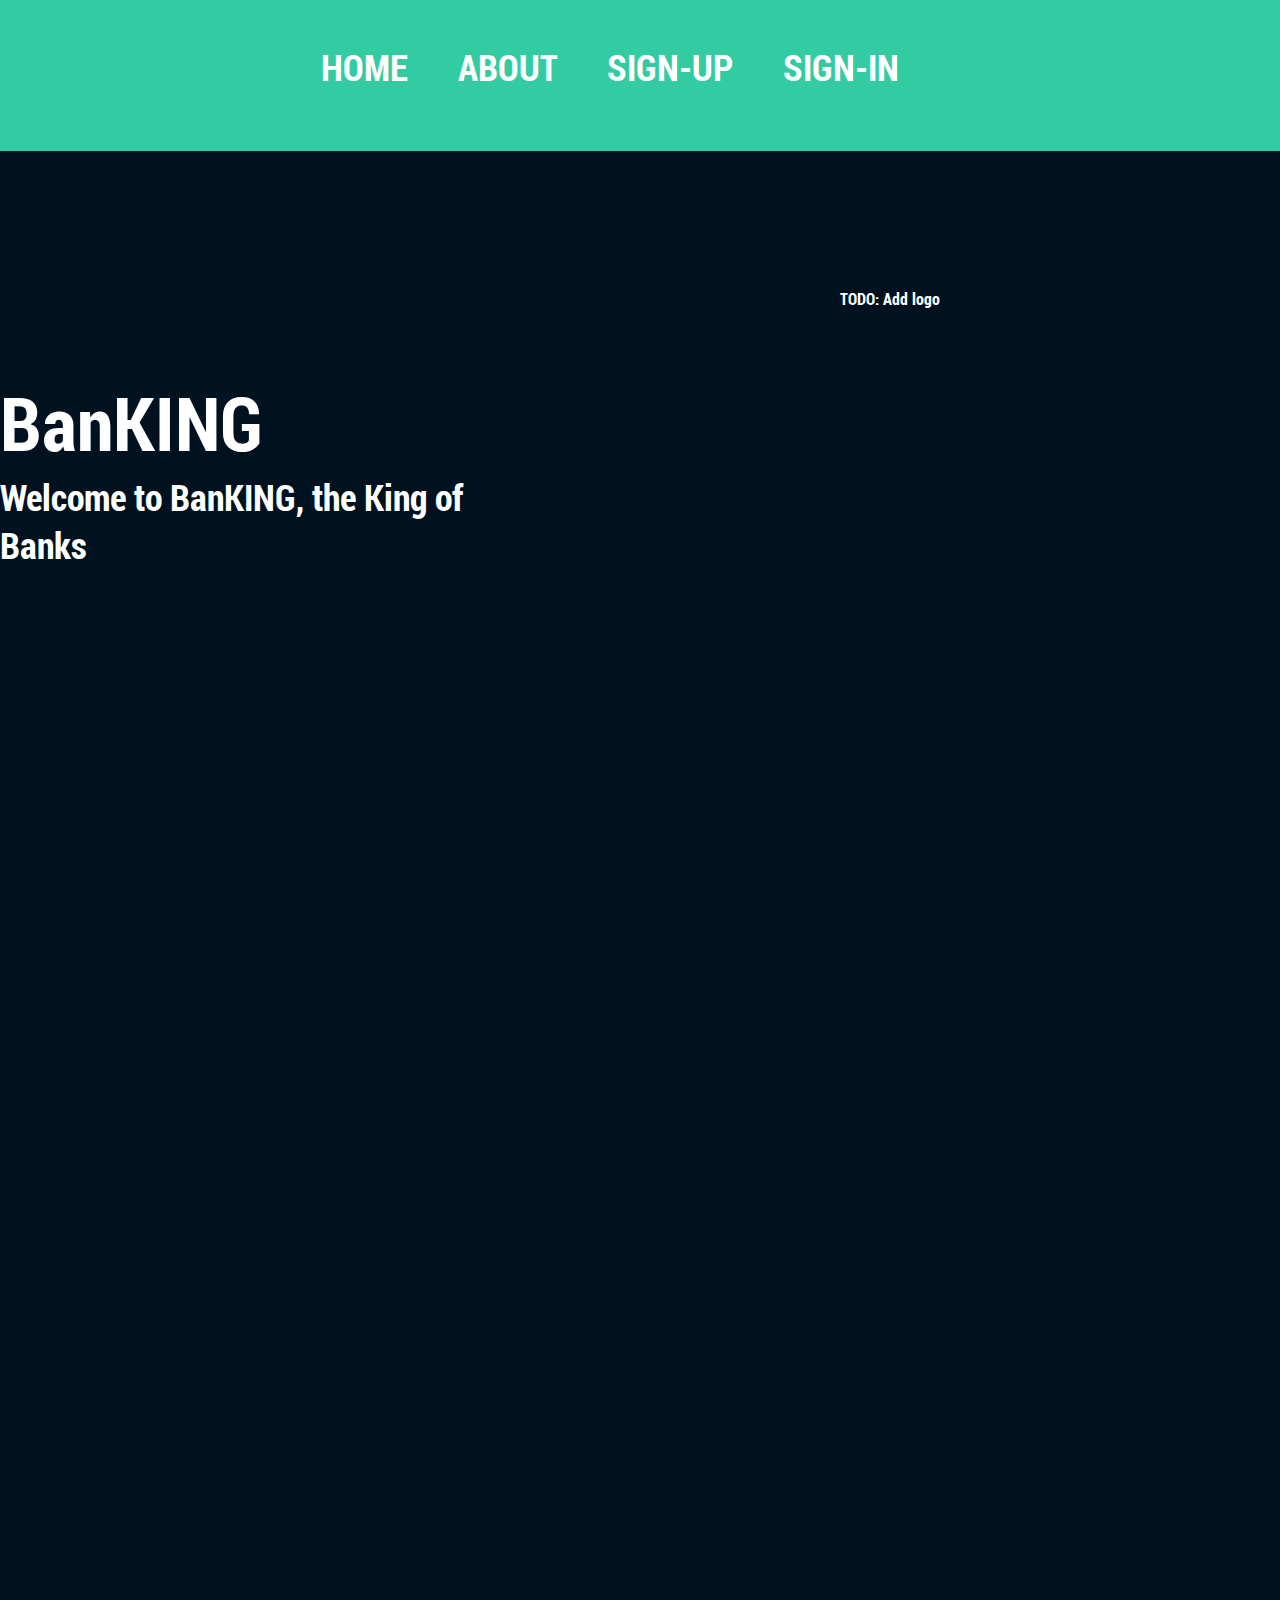
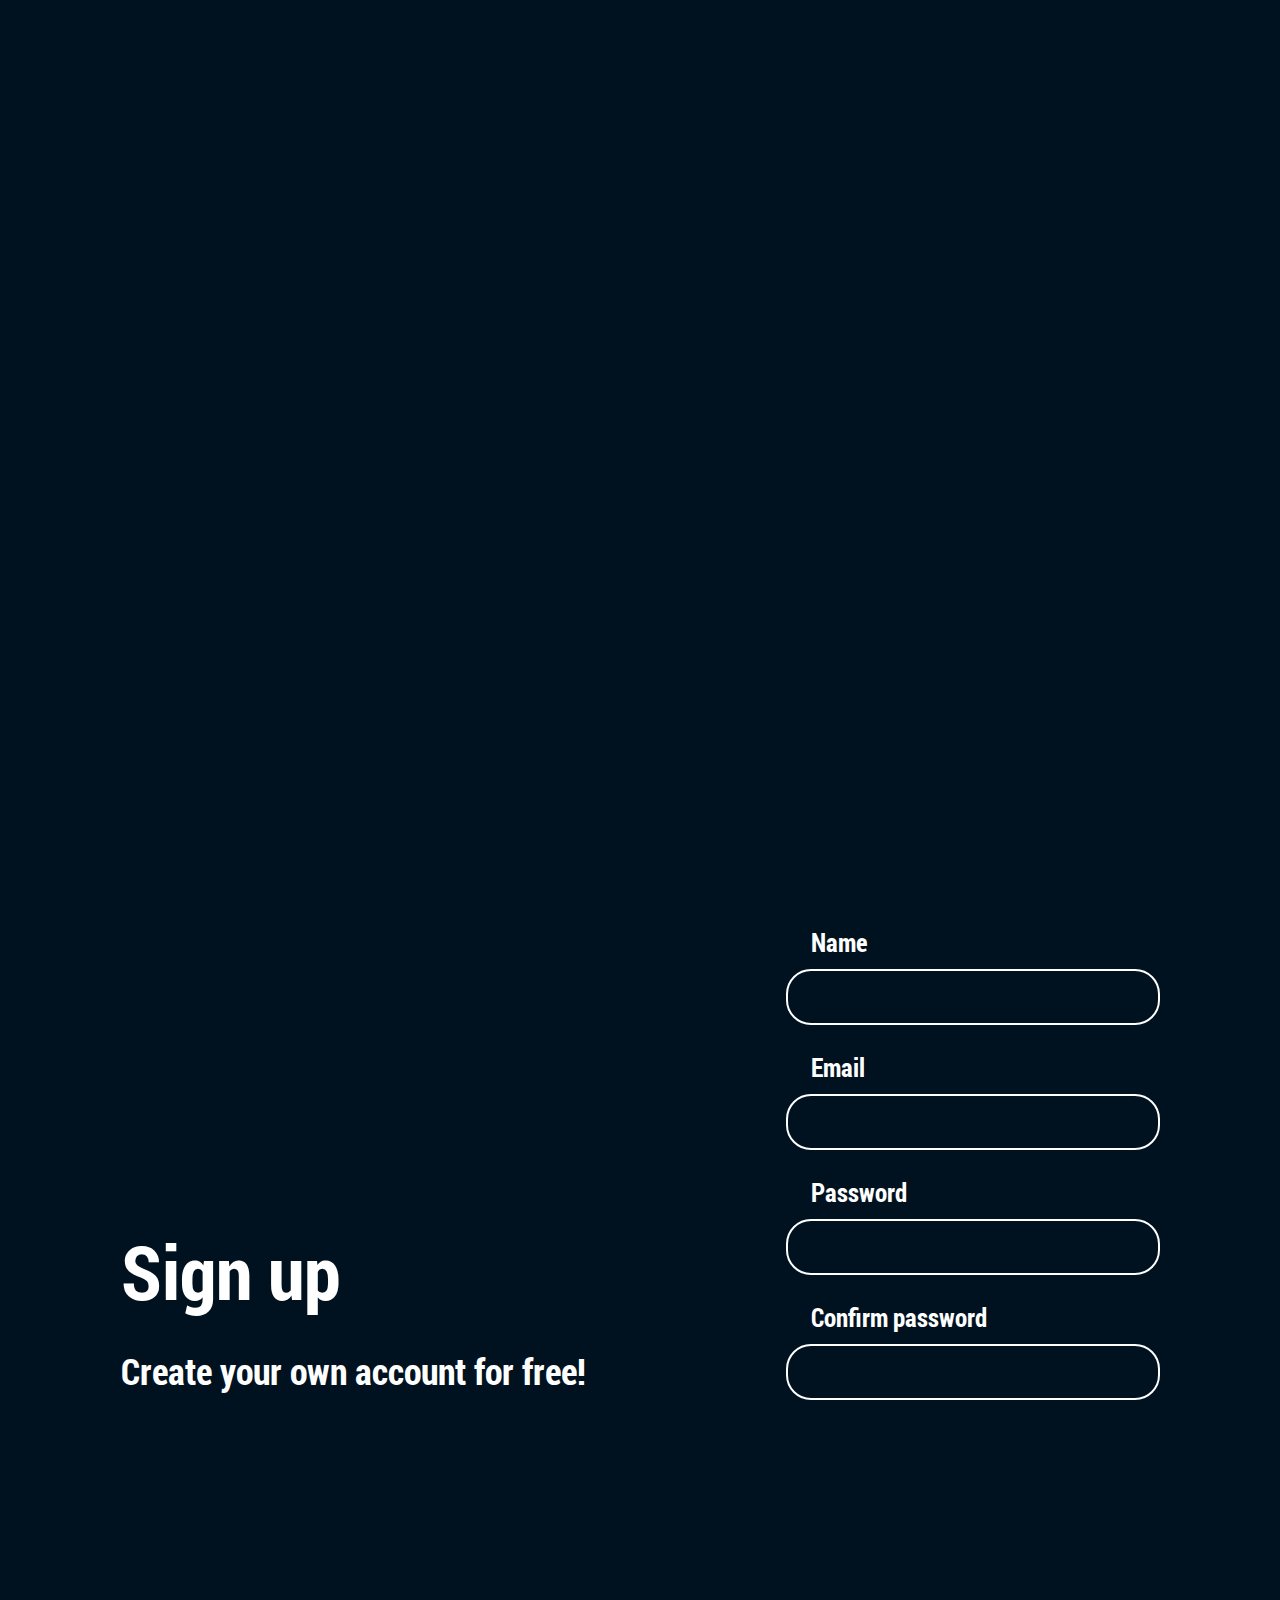
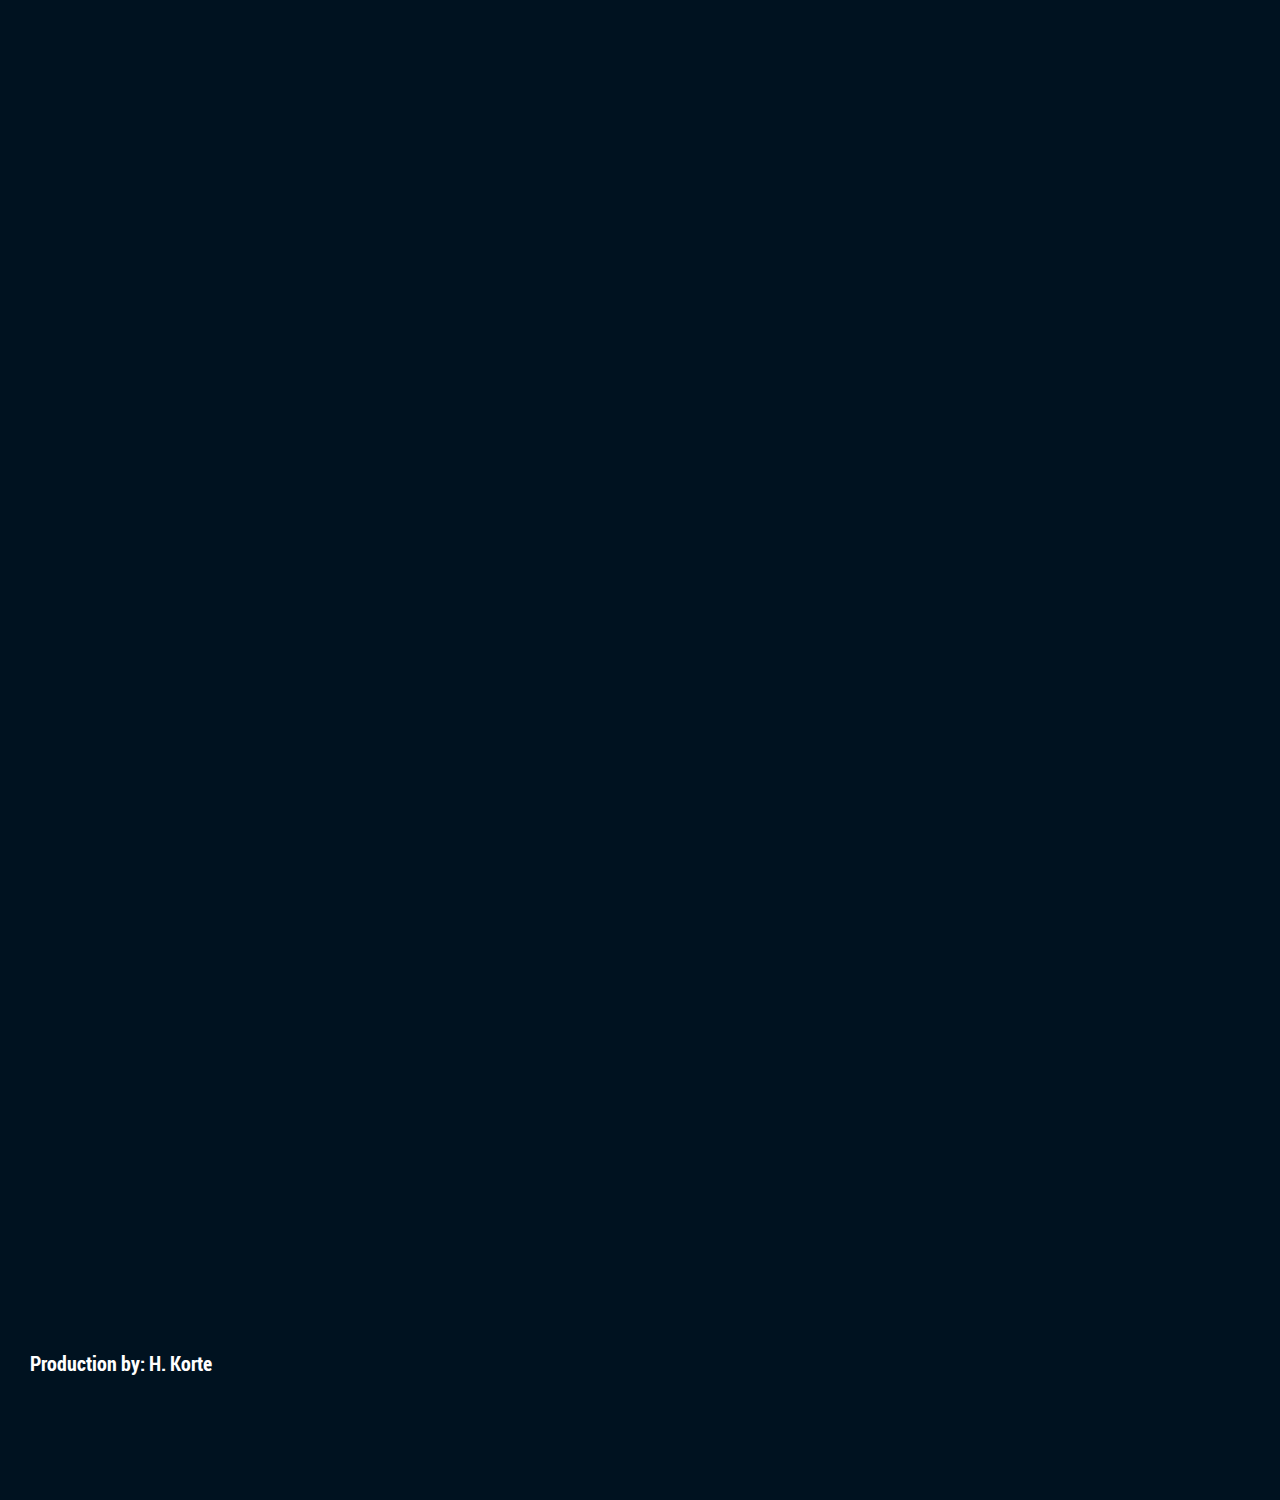
==== commit 8f1a78f4: "submit form markup is done (except a button)" ====
--- a/src/web/html/index.html
+++ b/src/web/html/index.html
@@ -41,14 +41,22 @@
                 </div>
                 <div class="sign-up-right">
                    <form class="sign-up-form">
-                       <label>Name</label>
-                       <input type="text" name="name">
-                       <label>Email</label>
-                       <input type="text" name="email">
-                       <label>Password</label>
-                       <input type="password" name="password">
-                       <label>Confirm password</label>
-                       <input type="password" name="confirm-password">
+                       <div class="input-label-combi">
+                           <label class="sign-up-label" for="name">Name</label>
+                           <input class="sign-up-input" id="name" type="text" name="name">
+                       </div>
+                       <div class="input-label-combi">
+                           <label class="sign-up-label" for="email">Email</label>
+                           <input class="sign-up-input" id="email" type="text" name="email">
+                       </div>
+                       <div class="input-label-combi">
+                           <label class="sign-up-label" for="password">Password</label>
+                           <input class="sign-up-input" id="password" type="password" name="password">
+                       </div>
+                       <div class="input-label-combi">
+                           <label class="sign-up-label" for="confirm-password">Confirm password</label>
+                           <input class="sign-up-input" id="confirm-password" type="password" name="confirm-password">
+                       </div>
                    </form>
                 </div>
             </section>
--- a/src/web/css/home.css
+++ b/src/web/css/home.css
@@ -112,7 +112,7 @@
 }
 
 input {
-    background-color: orange;
+    color: white;
     width: 350px;
     height: 50px;
     border-radius: 25px;
@@ -120,11 +120,16 @@
     padding-inline: 10px;
     font-family: roboto_condensedbold, serif;
     font-size: 20px;
-    transition: transform 0.75s ease-in-out;
-}
-
-input:hover {
-    transform: scale(102%);
+    transition: border-color 0.25s ease-in-out;
+    outline: none;
+}
+
+input:focus {
+    border-color: lightskyblue;
+}
+
+label {
+    font-size: 25px;
 }
 
 /*
@@ -154,10 +159,6 @@
            Sign-up
 ===============================
  */
-
-
-
-
 
 .sign-up-form {
     display: flex;
@@ -169,15 +170,21 @@
     margin-left: -150px;
 }
 
-.sign-up-form > label {
-    font-size: 25px;
-}
-
-.sign-up-form > input {
-    background: rgb(205,205,205);
-    background: radial-gradient(circle, rgba(205,205,205,1) 0%, rgba(227,227,227,1) 100%);
-}
-
+.sign-up-input {
+    background: transparent;
+    border: white solid 2px;
+}
+
+.input-label-combi {
+    display: flex;
+    flex-direction: column;
+    align-items: start;
+    gap: 10px;
+}
+
+.sign-up-label {
+    margin-left: 25px;
+}
 
 
 /*
@@ -195,6 +202,7 @@
 
 .footer {
     font-size: 20px;
+    margin-top: -100px;
     padding-left: 30px;
 }
 
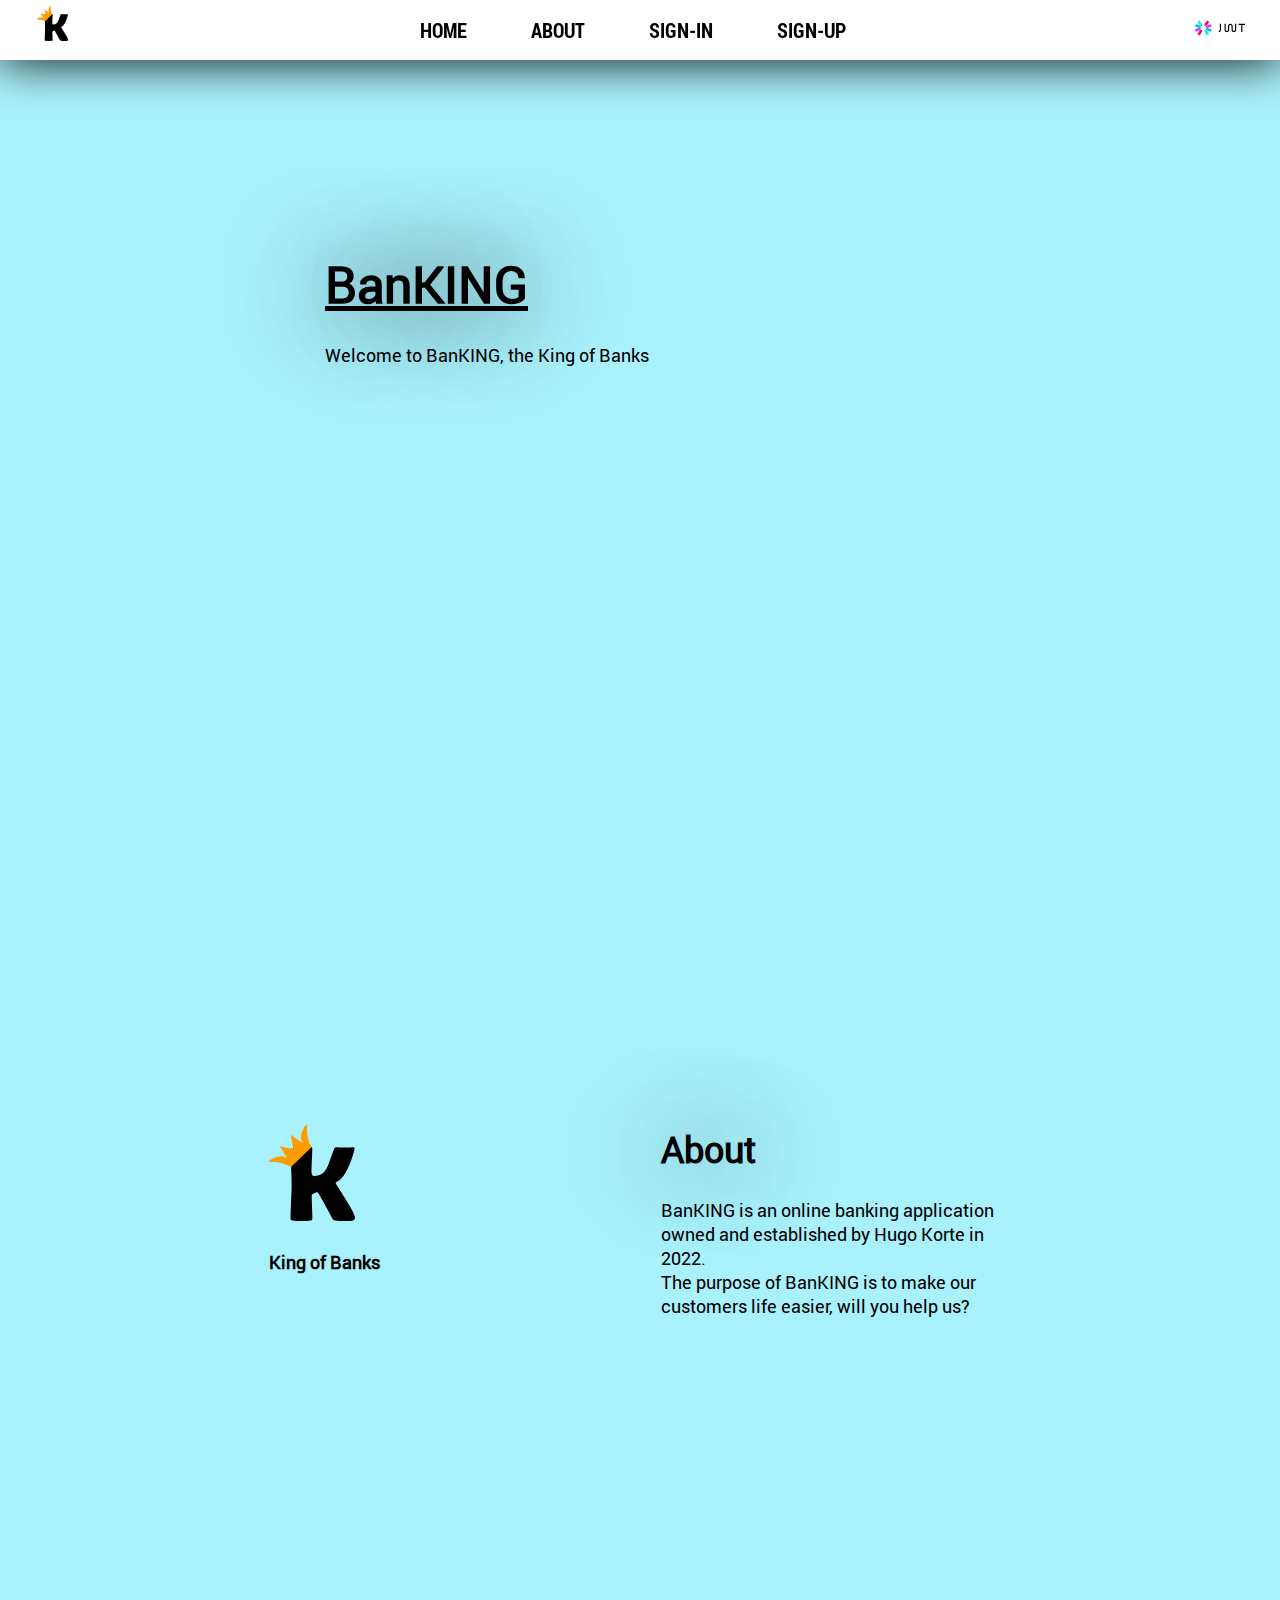
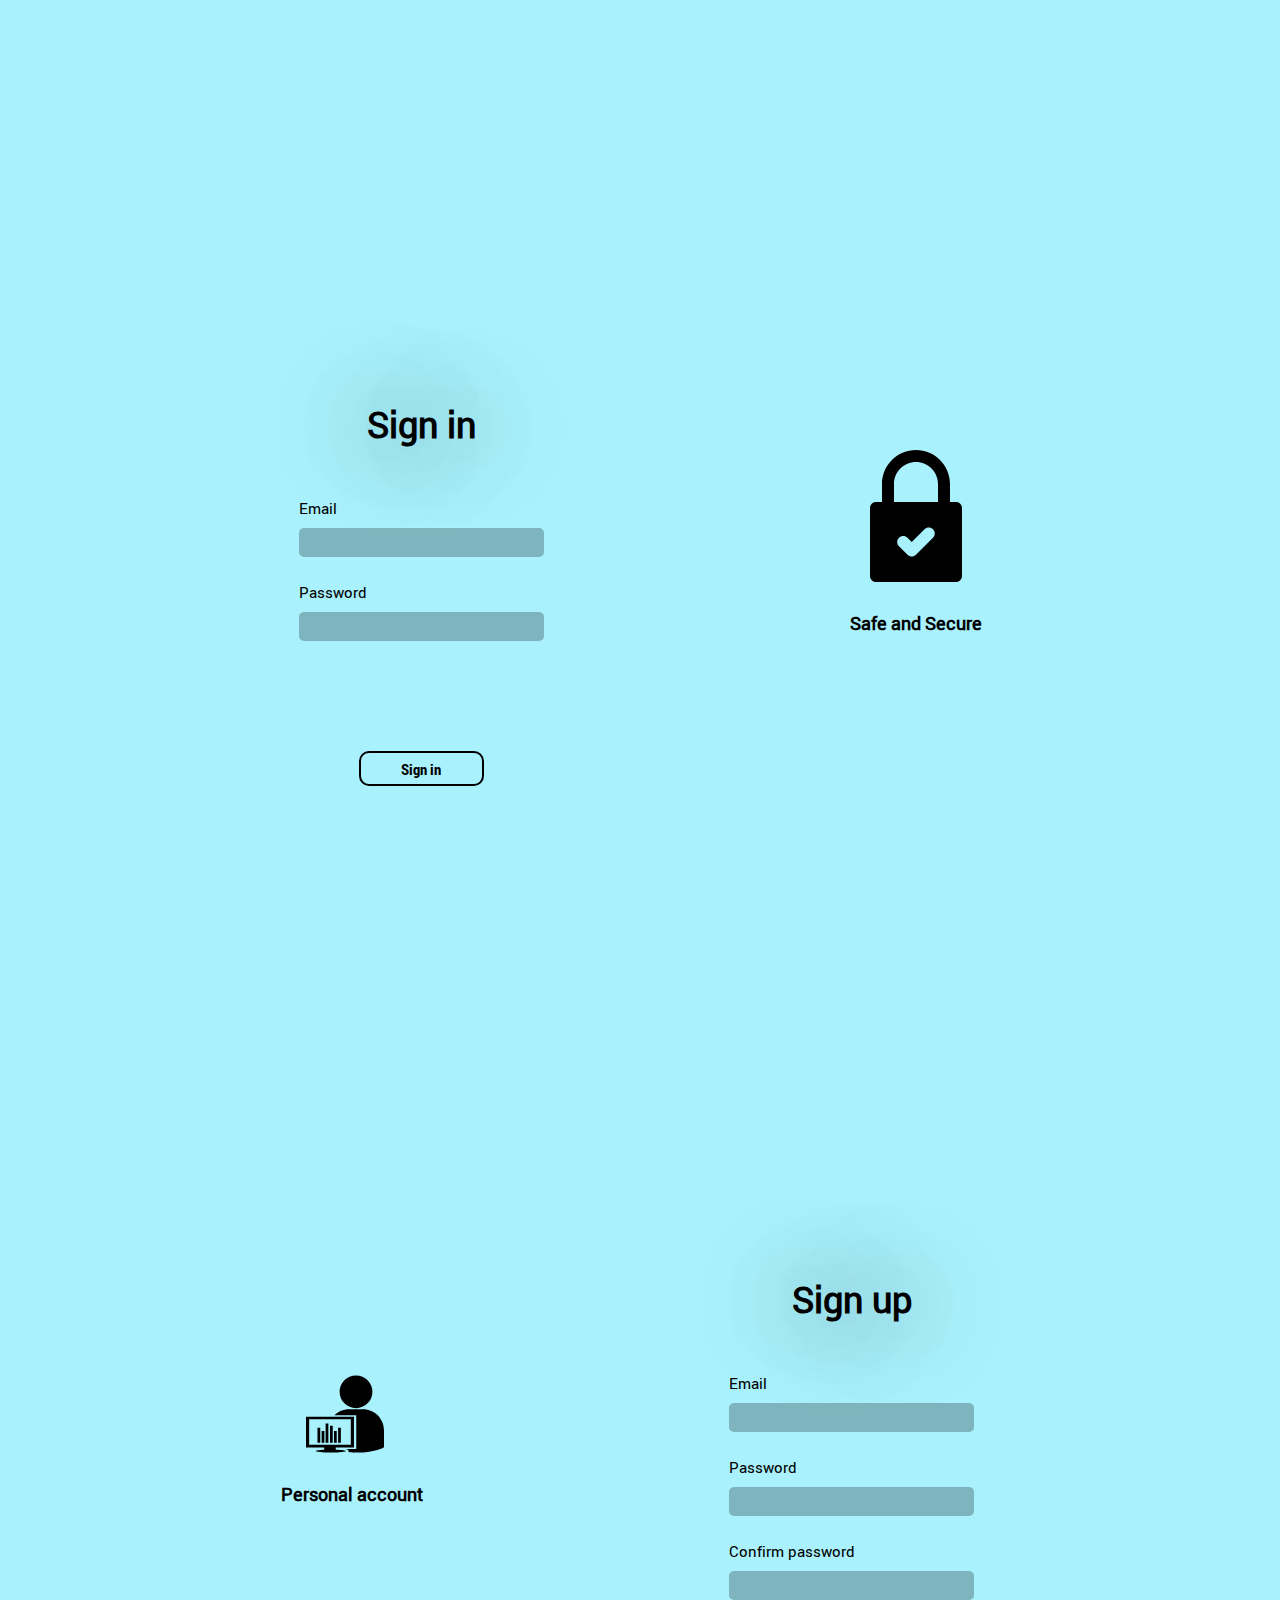
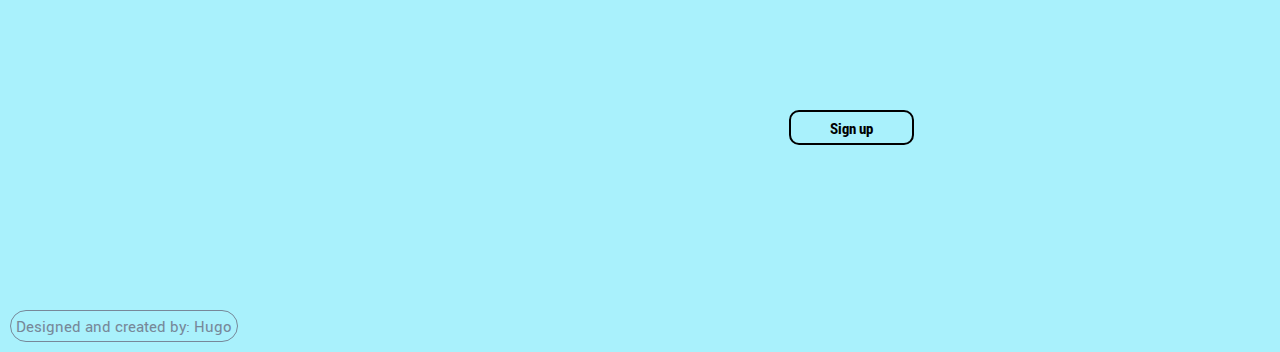
==== commit 97db8fc7: "more form validation stuff" ====
--- a/src/web/html/index.html
+++ b/src/web/html/index.html
@@ -1,74 +1,103 @@
 <!DOCTYPE html>
 <html lang="en" xmlns="http://www.w3.org/1999/html">
 <head>
-    <meta charset="UTF-8">
-    <title>BanKING</title>
-    <link rel="stylesheet" href="../css/home.css">
-    <script defer src="../js/home.js"></script>
+    <meta charset="UTF-8" name="viewport" content="initial-scale=1.0">
+    <title>Home</title>
+    <!--TODO: Add favicon -->
+    <script type="model" src="../js/util.js"></script>
+    <script type="module" src="../js/home.js"></script>
+    <link rel="stylesheet" href="../css/style.css">
 </head>
-    <body onload="location.href='#home'">
+    <body>
         <div class="page-wrapper">
-
-            <header class="header header-pop-out">
-                <nav>
-                    <ul class="nav">
-                        <li class="nav-item" onclick="document.getElementById('home').scrollIntoView({behavior: 'smooth'})">Home</li>
-                        <li class="nav-item" onclick="document.getElementById('about').scrollIntoView({behavior: 'smooth'})">About</li>
-                        <li class="nav-item" onclick="document.getElementById('sign-up').scrollIntoView({behavior: 'smooth'})">Sign-up</li>
-                        <li class="nav-item" onclick="document.getElementById('sign-in').scrollIntoView({behavior: 'smooth'})">Sign-in</li>
-                    </ul>
+            <header class="header">
+                <a href="index.html">
+                    <img class="logo banking-icon" loading="lazy" src="../resources/logo.svg">
+                </a>
+                <nav class="nav">
+                    <a class="nav-item nav-home" href="#home">Home</a>
+                    <a class="nav-item nav-about" href="#about">About</a>
+                    <a class="nav-item nav-sign-in" href="#sign-in">Sign-in</a>
+                    <a class="nav-item nav-sign-up" href="#sign-up">Sign-up</a>
+                    <a class="nav-item nav-account display-none" href="account.html">Account</a>
                 </nav>
+                <a href="https://jwt.io/">
+                    <img class="logo jwt-icon" loading="lazy" src="../resources/jwt.svg">
+                </a>
             </header>
-
-            <section class="section" id="home">
-                <div class="home-left">
+            <section class="section home home-page-section" id="home">
+                <div class="section-block home-left">
                     <h1 class="page-title">BanKING</h1>
                     <p class="page-text">Welcome to BanKING, the King of Banks</p>
                 </div>
-                <div class="home-right">
-                    <im>TODO: Add logo </im>
+                <div class="section-block home-right">
+
                 </div>
             </section>
 
-            <section class="section" id="about">
-
-            </section>
-
-            <section class="section" id="sign-up" >
-                <div class="sign-up-left">
-                    <p class="page-title">Sign up</p>
-                    <p class="page-text">Create your own account for free!</p>
+            <section class="section about home-page-section" id="about">
+                <div class="section-block about-left">
+                    <img loading="lazy" src="../resources/logo.svg">
+                    <p class="page-text">King of Banks</p>
                 </div>
-                <div class="sign-up-right">
-                   <form class="sign-up-form">
-                       <div class="input-label-combi">
-                           <label class="sign-up-label" for="name">Name</label>
-                           <input class="sign-up-input" id="name" type="text" name="name">
-                       </div>
-                       <div class="input-label-combi">
-                           <label class="sign-up-label" for="email">Email</label>
-                           <input class="sign-up-input" id="email" type="text" name="email">
-                       </div>
-                       <div class="input-label-combi">
-                           <label class="sign-up-label" for="password">Password</label>
-                           <input class="sign-up-input" id="password" type="password" name="password">
-                       </div>
-                       <div class="input-label-combi">
-                           <label class="sign-up-label" for="confirm-password">Confirm password</label>
-                           <input class="sign-up-input" id="confirm-password" type="password" name="confirm-password">
-                       </div>
-                   </form>
+                <div class="section-block about-right">
+                    <p class="page-title">About<p/>
+                    <p class="page-text">BanKING is an online banking application owned and established by Hugo Korte
+                        in 2022.<br>The purpose of BanKING is to make our customers life easier, will you help us?</p>
                 </div>
             </section>
 
-            <section class="section" id="sign-in">
+            <section class="section sign-in home-page-section" id="sign-in">
+                <div class="section-block sign-in-left">
+                    <form class="sign-in-form general-form">
+                        <p class="page-title">Sign in</p>
+                        <div class="input-label-combination">
+                            <label class="sign-up-label" for="email">Email</label>
+                            <input class="general-input" id="email" type="text" name="email">
+                        </div>
+                        <div class="input-label-combination">
+                            <label class="sign-up-label" for="password">Password</label>
+                            <input class="general-input" id="password" type="password" minlength="7" name="password">
+                        </div>
+                        <div class="feedback-label sign-in-feedback"></div>
+                        <button class="general-button sign-in-button" type="button">Sign in</button>
+                    </form>
+                </div>
+                <div class="section-block sign-in-right">
+                    <img loading="lazy" src="../resources/lock.svg">
+                    <p class="page-text">Safe and Secure</p>
+                </div>
+            </section>
 
+            <section class="section sign-up home-page-section" id="sign-up" >
+                <div class="section-block sign-up-left">
+                    <img loading="lazy" src="../resources/sign-up-icon.svg">
+                    <p class="page-text">Personal account</p>
+                </div>
+                <div class="section-block sign-up-right">
+                    <form class="sign-up-form general-form">
+                        <p class="page-title">Sign up</p>
+                        <div class="input-label-combination">
+                            <label class="sign-up-label" for="email2">Email</label>
+                            <input class="general-input" id="email2" type="text" name="email">
+                        </div>
+                        <div class="input-label-combination">
+                            <label class="sign-up-label" for="password2">Password</label>
+                            <input class="general-input" id="password2" type="password"  minlength="7" name="password">
+                        </div>
+                        <div class="input-label-combination">
+                            <label class="sign-up-label" for="confirm-password">Confirm password</label>
+                            <input class="general-input" id="confirm-password" type="password" minlength="7" name="confirm-password">
+                        </div>
+                        <div class="feedback-label sign-up-feedback"></div>
+                        <button class="general-button sign-up-button" type="button">Sign up</button>
+                    </form>
+                </div>
             </section>
 
             <footer class="footer">
-                Production by: H. Korte
+                Designed and created by: Hugo
             </footer>
-
         </div>
     </body>
 </html>--- a/src/web/css/style.css
+++ b/src/web/css/style.css
@@ -0,0 +1,659 @@
+/*
+===============================
+       Font Imports
+===============================
+ */
+
+@font-face {
+    font-family: 'roboto_condensedbold';
+    src: url('../resources/RobotoCondensed-Bold-webfont.woff') format('woff');
+    font-weight: normal;
+    font-style: normal;
+}
+
+@font-face {
+    font-family: 'robotoregular';
+    src: url('../resources/Roboto-Regular-webfont.woff') format('woff');
+    font-weight: normal;
+    font-style: normal;
+}
+
+/*
+===============================
+    Cross Page Properties
+===============================
+ */
+
+* {
+    margin: 0;
+}
+
+html {
+    scroll-behavior: smooth;
+    overflow-x: hidden;
+    animation: disable-scroll 1s alternate;
+}
+
+body {
+    background: #a9f1fc;
+    font-size: 15px;
+    font-family: robotoregular, serif;
+    animation: scroll-up 1s alternate;
+}
+
+.page-wrapper {
+    width: 100vw;
+}
+
+.header {
+    position: fixed;
+    background-color: white;
+    display: flex;
+    justify-content: center;
+    align-items: center;
+    width: 100vw;
+    height: 60px;
+    z-index: 1000;
+    box-shadow: 0 0 50px;
+}
+
+.logo {
+    background-size: cover;
+    height: 35px;
+    width: 35px;
+    margin-inline: 35px;
+    margin-bottom: 10px;
+    cursor: pointer;
+}
+
+.nav {
+    margin-inline: auto;
+    display: flex;
+    gap: 5vw;
+}
+
+.nav-item {
+    list-style-type: none;
+    text-decoration: none;
+    font-family: 'roboto_condensedbold', serif;
+    text-transform: uppercase;
+    cursor: pointer;
+    font-size: 20px;
+    color: black;
+}
+
+.nav-item:hover {
+    color: #424242;
+}
+
+.section {
+    display: flex;
+    justify-content: center;
+    flex-direction: row;
+    height: 875px;
+    max-width: 100vw;
+    color: black;
+    gap: 50px;
+}
+
+.section-block {
+    margin-top: 250px;
+    margin-inline: 10vw;
+    max-width: 350px;
+}
+
+.page-title {
+    font-size: 36px;
+    font-weight: bold;
+    margin-bottom: 25px;
+    text-shadow: 0 0 100px;
+}
+
+.page-text {
+    font-size: 18px;
+}
+
+.general-form {
+    display: flex;
+    flex-direction: column;
+    justify-content: center;
+    align-items: center;
+    gap: 25px;
+}
+
+.general-input {
+    background-color: rgba(0,0,0,25%);
+    border: none;
+    width: 225px;
+    height: 25px;
+    border-radius: 5px;
+    padding-inline: 10px;
+    padding-bottom: 3px;
+    font-size: 15px;
+    transition: color 0.25s ease-in-out, box-shadow 0.25s ease-in-out;
+}
+
+.general-input:focus {
+    box-shadow: 0 0 15px;
+}
+
+input::-webkit-outer-spin-button,
+input::-webkit-inner-spin-button {
+    -webkit-appearance: none;
+    margin: 0;
+}
+
+input[type=number]{
+    -moz-appearance: textfield;
+}
+
+.input-label-combination {
+    display: flex;
+    flex-direction: column;
+    align-items: start;
+    gap: 10px;
+}
+
+.feedback-label {
+    opacity: 0;
+    height: 25px;
+    font-weight: bold;
+    text-shadow: 0 0 25px;
+}
+
+.feedback-label-fade {
+    animation: fade-out 2s ease-in-out;
+}
+
+@keyframes fade-out {
+    from {
+        opacity: 1;
+    }
+    to {
+        opacity: 0;
+    }
+}
+
+
+.general-button {
+    background: transparent;
+    border: black solid 2px;
+    border-radius: 10px;
+    width: 125px;
+    height: 35px;
+    margin-top: 35px;
+    font-family: roboto_condensedbold, serif;
+    font-size: 15px;
+    cursor: pointer;
+    transition: transform 0.1s ease-in-out, background-color.15s ease-in-out;
+}
+
+.general-button:hover {
+    background-color: rgba(0,0,0,25%);
+}
+
+.general-button:active {
+    transform: scaleX(95%);
+}
+
+/*
+====================================================
+====================================================
+                    HOME PAGE
+====================================================
+====================================================
+ */
+
+/*
+===============================
+           Header
+===============================
+ */
+
+.jwt-icon {
+    margin-top: 10px;
+    width: 50px;
+    height: 50px;
+}
+
+/*
+===============================
+            Home
+===============================
+ */
+
+
+.home-left {
+    animation: slide-right 1s alternate;
+}
+
+.home-left > .page-title{
+    font-size: 50px;
+    text-decoration: underline;
+    text-decoration-color: black;
+}
+
+.home-right {
+    animation: slide-left 1s alternate;
+}
+
+
+/*
+===============================
+            About
+===============================
+ */
+
+.about-right {
+    animation: slide-left 1s alternate;
+}
+
+.about-left {
+    margin-top: 250px;
+    max-width: 190px;
+    max-height: 190px;
+    animation: slide-right 1s alternate;
+}
+
+.about-left > .page-text {
+    display: flex;
+    justify-content: center;
+    align-items: center;
+    margin-top: 25px;
+    margin-right: -25px;
+    font-weight: bold;
+}
+
+/*
+===============================
+           Sign-in
+===============================
+ */
+
+.sign-in-left {
+    animation: slide-right 1s alternate;
+}
+
+.sign-in-right {
+    margin-top: 300px;
+    max-width: 190px;
+    max-height: 190px;
+    animation: slide-left 1s alternate;
+}
+
+.sign-in-right > .page-text {
+    display: flex;
+    justify-content: center;
+    align-items: center;
+    margin-top: 25px;
+    font-weight: bold;
+}
+
+/*
+===============================
+           Sign-up
+===============================
+ */
+
+.sign-up-left {
+    margin-top: 350px;
+    max-width: 190px;
+    max-height: 190px;
+    animation: slide-right 1s alternate;
+}
+
+.sign-up-left > .page-text {
+    display: flex;
+    justify-content: center;
+    align-items: center;
+    margin-top: 25px;
+    margin-left: -25px;
+    font-weight: bold;
+}
+
+
+.sign-up-right {
+    animation: slide-left 1s alternate;
+}
+
+/*
+====================================================
+====================================================
+                    ACCOUNT PAGE
+====================================================
+====================================================
+ */
+
+
+
+/*
+===============================
+      Header properties
+===============================
+ */
+
+.sign-out-button {
+    margin-bottom: 35px;
+    margin-right: 25px;
+    width: 100px;
+}
+
+/*
+===============================
+           Overview
+===============================
+ */
+
+.overview-left {
+    max-width: 425px;
+    animation: slide-right 1s alternate;
+}
+
+.overview-left > .page-title{
+    font-size: 50px;
+    text-decoration: underline;
+    text-decoration-color: black;
+}
+
+.overview-left > p {
+    font-size: 20px;
+    margin-block: 10px;
+}
+
+.overview-right {
+    animation: slide-left 1s alternate;
+}
+
+.iban {
+    cursor: pointer;
+    transition: transform 0.1s ease-in-out;
+}
+
+.iban:active {
+    transform: scale(98%);
+}
+
+/*
+===============================
+            Banking
+===============================
+ */
+
+.banking > .section-block {
+    width: 150px;
+    margin-inline: 100px;
+    height: 400px;
+}
+
+.banking-left {
+    margin-top: 350px;
+    animation: slide-right 1s alternate;
+}
+
+.banking-right {
+    margin-top: 350px;
+    animation: slide-left 1s alternate;
+}
+
+/*
+===============================
+          Transactions
+===============================
+ */
+
+.transactions {
+    flex-direction: column;
+    justify-content: center;
+    align-items: center;
+    gap: 0;
+    animation: slide-left 1s alternate;
+}
+
+.sorting-buttons {
+    display: flex;
+    flex-direction: row;
+    gap: 25px;
+}
+
+.transactions-middle {
+    margin-top: 50px;
+    width: 50vw;
+    height: 325px;
+    max-width: 50vw;
+    max-height: 325px;
+    display: flex;
+    justify-content: center;
+    align-content: center;
+}
+
+.transaction-table {
+    padding: 25px;
+    display: block;
+    flex-direction: column;
+    text-align: left;
+    background-color: #a9f1fc;
+    overflow: auto;
+    border-radius: 10px;
+    box-shadow: 0 0 25px;
+}
+
+.transaction-table > th {
+    max-height: 25px;
+    width: available;
+}
+
+.transaction-table > tr {
+    max-height: 25px;
+    border-radius: 10px;
+}
+
+tr:nth-child(even) {
+    background-color: #90e4fc;
+}
+
+.delete-account-button {
+    margin-top: 75px;
+    border-color: red;
+    width: 150px;
+    max-width: 150px;
+}
+
+/*
+====================================================
+====================================================
+              CHANGE PASSWORD PAGE
+====================================================
+====================================================
+ */
+
+
+/*
+===============================
+         Change Password
+===============================
+ */
+
+#change-password {
+    display: flex;
+    justify-content: center;
+    align-content: center;
+}
+
+.change-password-middle {
+    display: flex;
+    justify-content: center;
+    align-content: center;
+}
+
+
+
+/*
+====================================================
+====================================================
+                  NOT FOUND PAGE
+====================================================
+====================================================
+ */
+
+/*
+===============================
+      Header properties
+===============================
+ */
+
+.not-found-header {
+    display: flex;
+    justify-content: space-between;
+}
+
+.not-found-left {
+    animation: slide-right 1s alternate;
+}
+
+.not-found-left > .page-title{
+    font-size: 50px;
+    text-decoration: underline;
+    text-decoration-color: black;
+}
+
+.not-found-right {
+    margin-top: 350px;
+    max-width: 190px;
+    max-height: 190px;
+    animation: slide-right 1s alternate;
+}
+
+/*
+===============================
+            Footer
+===============================
+ */
+
+.footer {
+    color: lightslategray;
+    font-size: 15px;
+    width: fit-content;
+    border: lightslategray solid 1px;
+    border-radius: 25px;
+    padding: 5px;
+    margin: 10px;
+}
+
+/*
+===============================
+       Custom classes
+===============================
+ */
+
+.display-none {
+    display: none;
+}
+
+/*
+===============================
+       Custom Animations
+===============================
+ */
+
+@keyframes scroll-up {
+    from {
+        transform: translateY(-3%);
+    }
+    to {
+        transform: translateY(0%);
+    }
+}
+
+@keyframes disable-scroll {
+    from {
+        overflow: hidden;
+    }
+    to {
+        overflow: hidden;
+    }
+}
+
+@keyframes slide-right {
+    from {
+        transform: translateX(-100%);
+    }
+    to {
+        transform: translateX(0);
+    }
+}
+
+@keyframes slide-left {
+    from {
+        transform: translateX(100%);
+    }
+    to {
+        transform: translateX(0);
+    }
+}
+
+/*
+===============================
+         Media Queries
+===============================
+ */
+
+@media (max-width: 800px) {
+    .home-page-section {
+        height: 700px;
+    }
+    .home-right {
+        display: none;
+    }
+    .about-left {
+        display: none;
+    }
+    .sign-in-right {
+        display: none;
+    }
+    .sign-up-left {
+        display: none;
+    }
+    .not-found {
+        display: none;
+    }
+}
+
+@media (max-width: 1200px) {
+    .overview {
+        margin-bottom: 50px;
+    }
+    .banking {
+        flex-direction: column;
+        justify-content: center;
+        align-items: center;
+        height: 1100px;
+    }
+    .banking > .section-block {
+        margin-top: 25px;
+    }
+    .transactions {
+        flex-direction: column;
+    }
+
+}
+
+@media (max-width: 600px) {
+    .nav-banking {
+        display: none;
+    }
+    .nav-transactions {
+        display: none;
+    }
+}
+
+@media (max-width: 550px) {
+    .nav-about {
+        display: none;
+    }
+    .nav-sign-in {
+        display: none;
+    }
+    .nav-sign-up {
+        display: none;
+    }
+}